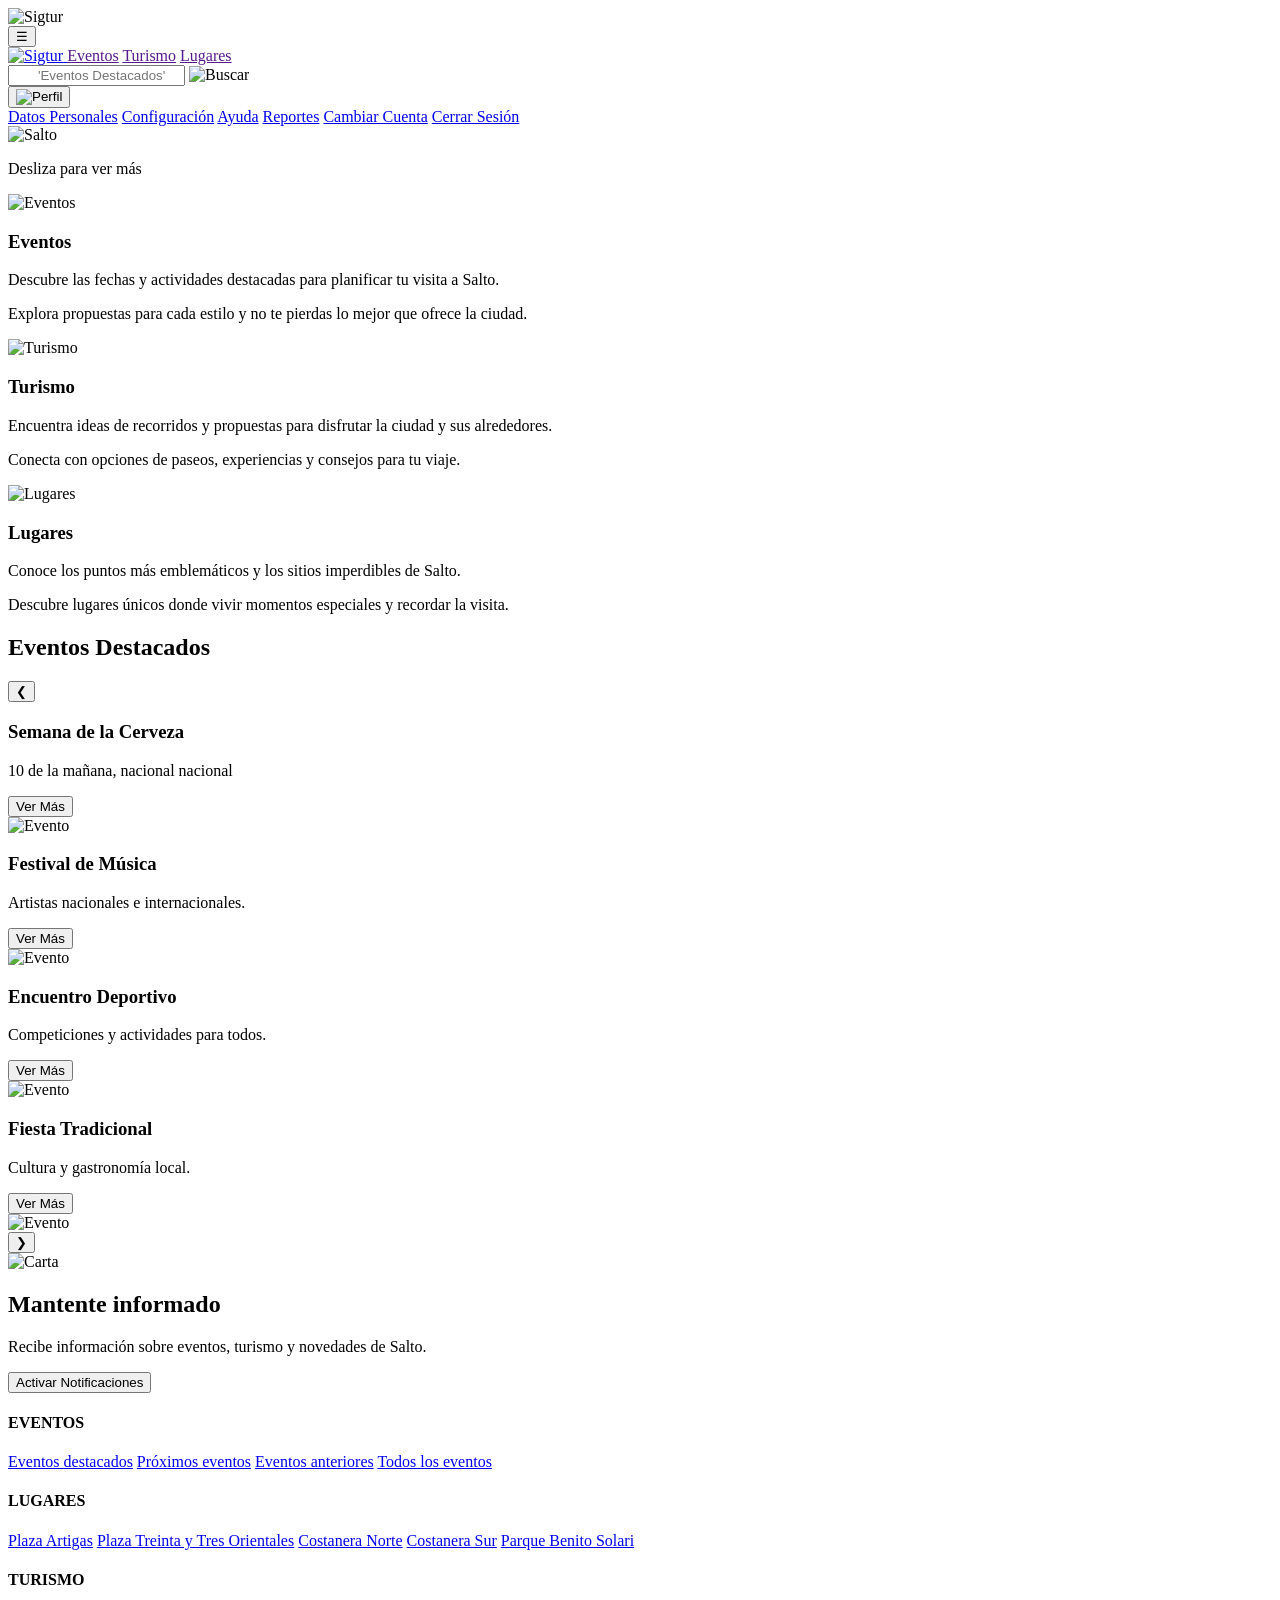
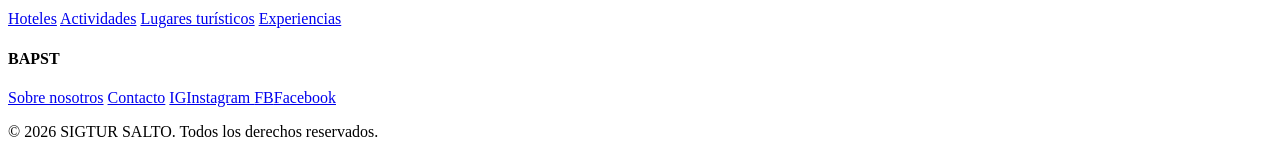
==== bapst proyecto/index.html @ 570cb385 "Add files via upload" ====
<!DOCTYPE html>
<html lang="es">

<head>
    <meta charset="UTF-8">
    <meta name="viewport" content="width=device-width, initial-scale=1.0">
    <title>Sigtur Salto</title>
    <link rel="icon" href="/img/logoblanco 1.png">
    <link rel="preconnect" href="https://fonts.googleapis.com">
    <link rel="preconnect" href="https://fonts.gstatic.com" crossorigin>
    <link
        href="https://fonts.googleapis.com/css2?family=Montserrat:wght@300;400;500;600;700;800&family=Poppins:wght@300;400;500;600;700&display=swap"
        rel="stylesheet">
    <link rel="stylesheet" href="/css/estilos.css">
    <link rel="stylesheet" href="/css/intro.css">
</head>

<body>
    <div class="intro">
        <img src="/img/logoblanco 1.png" alt="Sigtur">
    </div>
    <header class="menu-principal">
        <button class="hamburguesa">
            ☰
        </button>
        <nav class="menu">
            <a href="index.html" class="logo-link">
                <img src="/img/logoblanco 1.png" class="logo-menu" alt="Sigtur">
            </a>
            <a href="">Eventos</a>
            <a href="">Turismo</a>
            <a href="">Lugares</a>
        </nav>

        <div class="barra-busqueda">
            <input type="text" placeholder="       'Eventos Destacados'">
            <img src="/img/lupa.png" alt="Buscar">
        </div>

        <div class="perfil">
            <button class="perfil-btn">
                <img src="/img/user.png" alt="Perfil">
            </button>

            <div class="perfil-menu">
                <a href="#">Datos Personales</a>
                <a href="#">Configuración</a>
                <a href="#">Ayuda</a>
                <a href="#">Reportes</a>
                <a href="#">Cambiar Cuenta</a>
                <a href="#">Cerrar Sesión</a>
            </div>
        </div>

    </header>

    <section class="pantalla-inicio">
        <img class="imagen-inicio" src="/img/inicio.jpeg" alt="Salto">
        <div class="degradado-inferior"></div>
        <p class="texto-deslizar">
            Desliza para ver más
        </p>
    </section>


    <section class="seccion-features">

        <div class="feature">
            <img src="/img/eventos.jpeg" alt="Eventos">
            <h3>Eventos</h3>
            <p>Descubre las fechas y actividades destacadas para planificar tu visita a Salto.</p>
            <p>Explora propuestas para cada estilo y no te pierdas lo mejor que ofrece la ciudad.</p>
        </div>
        <div class="feature">
            <img src="/img/turismo.jpeg" alt="Turismo">
            <h3>Turismo</h3>
            <p>Encuentra ideas de recorridos y propuestas para disfrutar la ciudad y sus alrededores.</p>
            <p>Conecta con opciones de paseos, experiencias y consejos para tu viaje.</p>
        </div>
        <div class="feature">
            <img src="/img/lugares.jpeg" alt="Lugares">
            <h3>Lugares</h3>
            <p>Conoce los puntos más emblemáticos y los sitios imperdibles de Salto.</p>
            <p>Descubre lugares únicos donde vivir momentos especiales y recordar la visita.</p>
        </div>

    </section>

    <section class="seccion-eventos">
        <h2>Eventos Destacados</h2>
        <div class="carrusel">
            <button class="flecha izquierda">
                ❮
            </button>
            <div class="contenedor-slides">
                <div class="slide activo">
                    <div class="info-evento">
                        <h3>Semana de la Cerveza</h3>
                        <p>10 de la mañana, nacional nacional</p>
                        <button>Ver Más</button>
                    </div>
                    <img src="/img/evento1.jpg" alt="Evento">
                </div>
                <div class="slide">
                    <div class="info-evento">
                        <h3>Festival de Música</h3>
                        <p>Artistas nacionales e internacionales.</p>
                        <button>Ver Más</button>
                    </div>

                    <img src="/img/evento1.jpg" alt="Evento">
                </div>
                <div class="slide">
                    <div class="info-evento">
                        <h3>Encuentro Deportivo</h3>
                        <p>Competiciones y actividades para todos.</p>
                        <button>Ver Más</button>
                    </div>
                    <img src="/img/evento3.jpg" alt="Evento">
                </div>
                <div class="slide">
                    <div class="info-evento">
                        <h3>Fiesta Tradicional</h3>
                        <p>Cultura y gastronomía local.</p>
                        <button>Ver Más</button>
                    </div>
                    <img src="/img/evento4.jpg" alt="Evento">
                </div>
            </div>

            <button class="flecha derecha">
                ❯
            </button>

        </div>

        <div class="indicadores">
            <span class="indicador activo"></span>
            <span class="indicador"></span>
            <span class="indicador"></span>
            <span class="indicador"></span>
        </div>

    </section>

    <section class="seccion-notificaciones">

        <div class="contenedor-carta">
            <img src="/img/carta.png" alt="Carta" class="imagen-carta">
            <div class="texto-carta">
                <h2>Mantente informado</h2>
                <p>Recibe información sobre eventos, turismo y novedades de Salto.</p>
                <button>Activar Notificaciones</button>
            </div>
        </div>
    </section>

    <footer class="footer">
        <div class="footer-grid">
            <div class="footer-col">
                <h4>EVENTOS</h4>
                <a href="/html/eventos.html" class="footer-link">Eventos destacados</a>
                <a href="/html/eventos.html" class="footer-link">Próximos eventos</a>
                <a href="/html/eventos.html" class="footer-link">Eventos anteriores</a>
                <a href="/html/eventos.html" class="footer-link">Todos los eventos</a>
            </div>

            <div class="footer-col">
                <h4>LUGARES</h4>
                <a href="/html/plaza-artigas.html" class="footer-link">Plaza Artigas</a>
                <a href="/html/plaza-33.html" class="footer-link">Plaza Treinta y Tres Orientales</a>
                <a href="/html/costanera-norte.html" class="footer-link">Costanera Norte</a>
                <a href="/html/costanera-sur.html" class="footer-link">Costanera Sur</a>
                <a href="/html/plaza-flores.html" class="footer-link">Parque Benito Solari</a>
            </div>

            <div class="footer-col">
                <h4>TURISMO</h4>
                <a href="/html/lugares.html" class="footer-link">Hoteles</a>
                <a href="/html/lugares.html" class="footer-link">Actividades</a>
                <a href="/html/lugares.html" class="footer-link">Lugares turísticos</a>
                <a href="/html/lugares.html" class="footer-link">Experiencias</a>
            </div>

            <div class="footer-col footer-col--social">
                <h4>BAPST</h4>
                <a href="#" class="footer-link">Sobre nosotros</a>
                <a href="#" class="footer-link">Contacto</a>
                <a href="https://instagram.com/bapstuy" target="_blank" class="footer-link footer-link--icon">
                    <span class="social-icon">IG</span>Instagram
                </a>
                <a href="https://facebook.com/sigtur" target="_blank" class="footer-link footer-link--icon">
                    <span class="social-icon">FB</span>Facebook
                </a>
            </div>
        </div>
        </div>

        <div class="footer-bottom">
            <p>&copy; 2026 SIGTUR SALTO. Todos los derechos reservados.</p>
        </div>
    </footer>

    <script src="/js/script.js"></script>
</body>

</html>
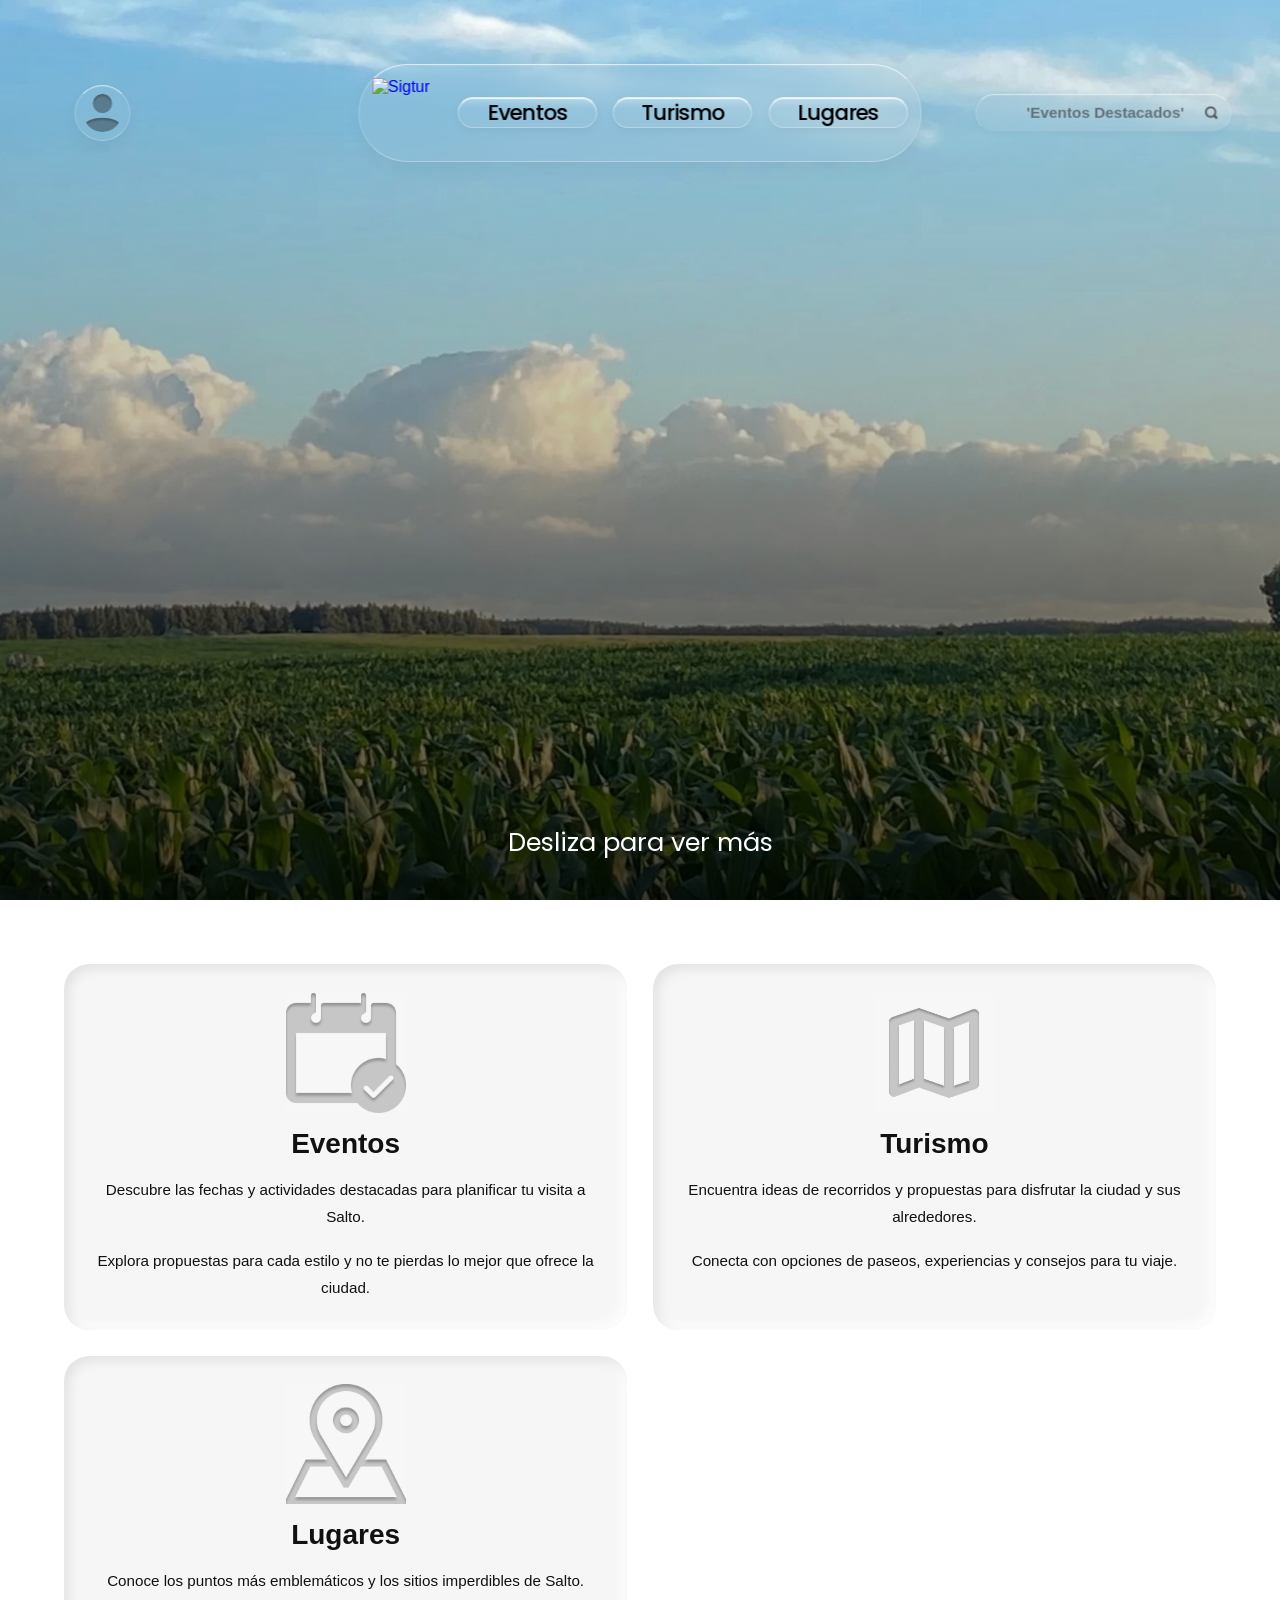
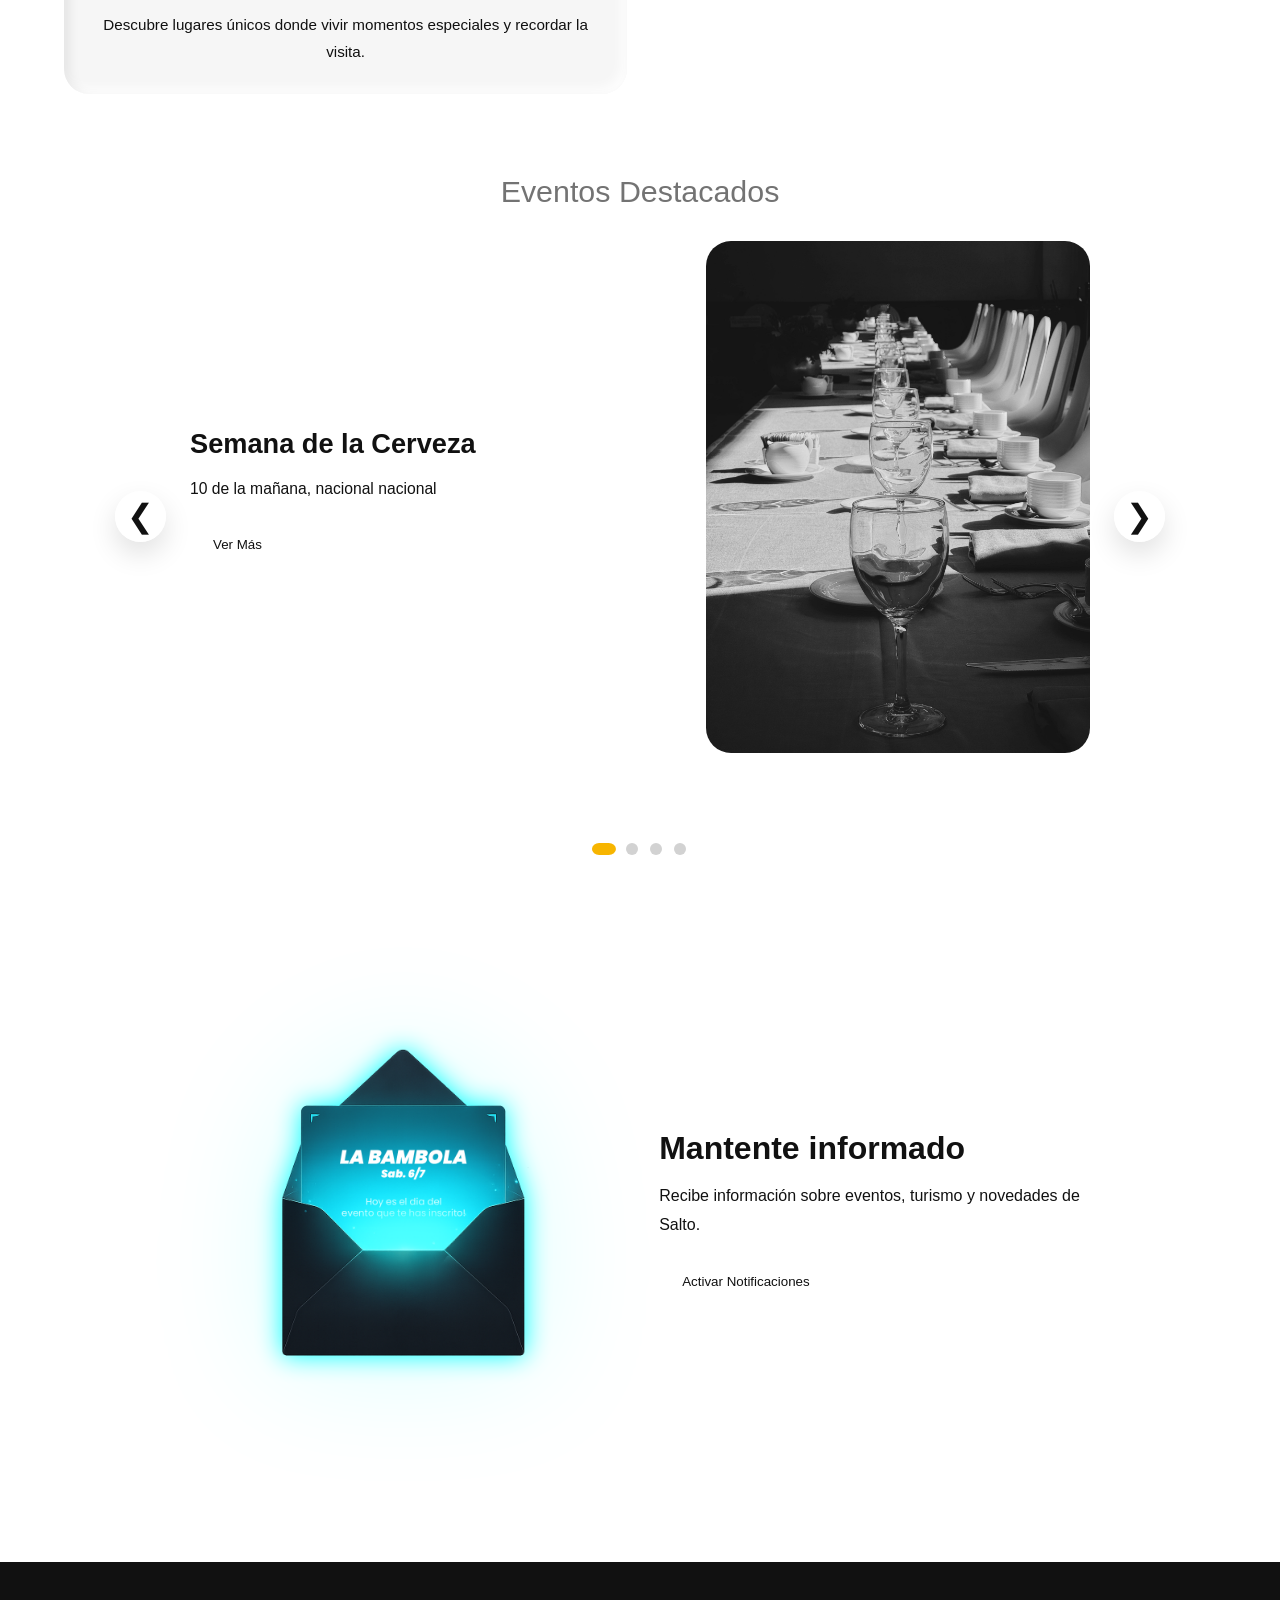
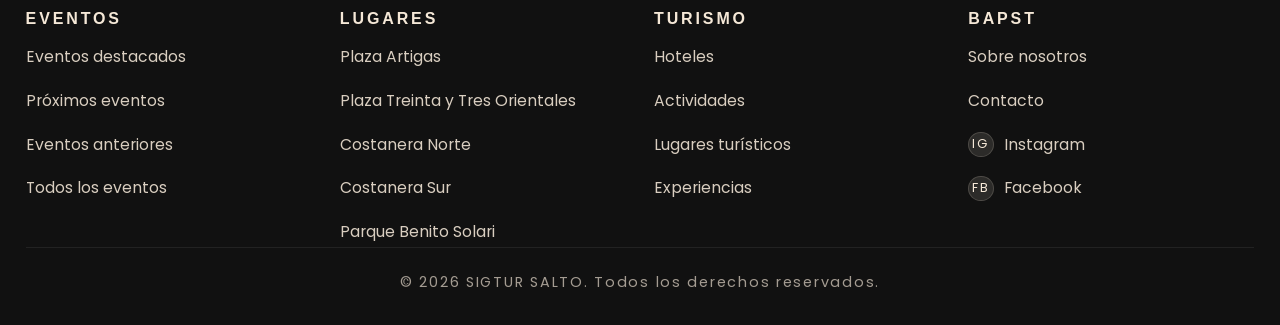
==== commit 719c8134: "actualizacion 16/06" ====
--- a/bapst proyecto/index.html
+++ b/bapst proyecto/index.html
@@ -1,207 +1,207 @@
-<!DOCTYPE html>
-<html lang="es">
-
-<head>
-    <meta charset="UTF-8">
-    <meta name="viewport" content="width=device-width, initial-scale=1.0">
-    <title>Sigtur Salto</title>
-    <link rel="icon" href="/img/logoblanco 1.png">
-    <link rel="preconnect" href="https://fonts.googleapis.com">
-    <link rel="preconnect" href="https://fonts.gstatic.com" crossorigin>
-    <link
-        href="https://fonts.googleapis.com/css2?family=Montserrat:wght@300;400;500;600;700;800&family=Poppins:wght@300;400;500;600;700&display=swap"
-        rel="stylesheet">
-    <link rel="stylesheet" href="/css/estilos.css">
-    <link rel="stylesheet" href="/css/intro.css">
-</head>
-
-<body>
-    <div class="intro">
-        <img src="/img/logoblanco 1.png" alt="Sigtur">
-    </div>
-    <header class="menu-principal">
-        <button class="hamburguesa">
-            ☰
-        </button>
-        <nav class="menu">
-            <a href="index.html" class="logo-link">
-                <img src="/img/logoblanco 1.png" class="logo-menu" alt="Sigtur">
-            </a>
-            <a href="">Eventos</a>
-            <a href="">Turismo</a>
-            <a href="">Lugares</a>
-        </nav>
-
-        <div class="barra-busqueda">
-            <input type="text" placeholder="       'Eventos Destacados'">
-            <img src="/img/lupa.png" alt="Buscar">
-        </div>
-
-        <div class="perfil">
-            <button class="perfil-btn">
-                <img src="/img/user.png" alt="Perfil">
-            </button>
-
-            <div class="perfil-menu">
-                <a href="#">Datos Personales</a>
-                <a href="#">Configuración</a>
-                <a href="#">Ayuda</a>
-                <a href="#">Reportes</a>
-                <a href="#">Cambiar Cuenta</a>
-                <a href="#">Cerrar Sesión</a>
-            </div>
-        </div>
-
-    </header>
-
-    <section class="pantalla-inicio">
-        <img class="imagen-inicio" src="/img/inicio.jpeg" alt="Salto">
-        <div class="degradado-inferior"></div>
-        <p class="texto-deslizar">
-            Desliza para ver más
-        </p>
-    </section>
-
-
-    <section class="seccion-features">
-
-        <div class="feature">
-            <img src="/img/eventos.jpeg" alt="Eventos">
-            <h3>Eventos</h3>
-            <p>Descubre las fechas y actividades destacadas para planificar tu visita a Salto.</p>
-            <p>Explora propuestas para cada estilo y no te pierdas lo mejor que ofrece la ciudad.</p>
-        </div>
-        <div class="feature">
-            <img src="/img/turismo.jpeg" alt="Turismo">
-            <h3>Turismo</h3>
-            <p>Encuentra ideas de recorridos y propuestas para disfrutar la ciudad y sus alrededores.</p>
-            <p>Conecta con opciones de paseos, experiencias y consejos para tu viaje.</p>
-        </div>
-        <div class="feature">
-            <img src="/img/lugares.jpeg" alt="Lugares">
-            <h3>Lugares</h3>
-            <p>Conoce los puntos más emblemáticos y los sitios imperdibles de Salto.</p>
-            <p>Descubre lugares únicos donde vivir momentos especiales y recordar la visita.</p>
-        </div>
-
-    </section>
-
-    <section class="seccion-eventos">
-        <h2>Eventos Destacados</h2>
-        <div class="carrusel">
-            <button class="flecha izquierda">
-                ❮
-            </button>
-            <div class="contenedor-slides">
-                <div class="slide activo">
-                    <div class="info-evento">
-                        <h3>Semana de la Cerveza</h3>
-                        <p>10 de la mañana, nacional nacional</p>
-                        <button>Ver Más</button>
-                    </div>
-                    <img src="/img/evento1.jpg" alt="Evento">
-                </div>
-                <div class="slide">
-                    <div class="info-evento">
-                        <h3>Festival de Música</h3>
-                        <p>Artistas nacionales e internacionales.</p>
-                        <button>Ver Más</button>
-                    </div>
-
-                    <img src="/img/evento1.jpg" alt="Evento">
-                </div>
-                <div class="slide">
-                    <div class="info-evento">
-                        <h3>Encuentro Deportivo</h3>
-                        <p>Competiciones y actividades para todos.</p>
-                        <button>Ver Más</button>
-                    </div>
-                    <img src="/img/evento3.jpg" alt="Evento">
-                </div>
-                <div class="slide">
-                    <div class="info-evento">
-                        <h3>Fiesta Tradicional</h3>
-                        <p>Cultura y gastronomía local.</p>
-                        <button>Ver Más</button>
-                    </div>
-                    <img src="/img/evento4.jpg" alt="Evento">
-                </div>
-            </div>
-
-            <button class="flecha derecha">
-                ❯
-            </button>
-
-        </div>
-
-        <div class="indicadores">
-            <span class="indicador activo"></span>
-            <span class="indicador"></span>
-            <span class="indicador"></span>
-            <span class="indicador"></span>
-        </div>
-
-    </section>
-
-    <section class="seccion-notificaciones">
-
-        <div class="contenedor-carta">
-            <img src="/img/carta.png" alt="Carta" class="imagen-carta">
-            <div class="texto-carta">
-                <h2>Mantente informado</h2>
-                <p>Recibe información sobre eventos, turismo y novedades de Salto.</p>
-                <button>Activar Notificaciones</button>
-            </div>
-        </div>
-    </section>
-
-    <footer class="footer">
-        <div class="footer-grid">
-            <div class="footer-col">
-                <h4>EVENTOS</h4>
-                <a href="/html/eventos.html" class="footer-link">Eventos destacados</a>
-                <a href="/html/eventos.html" class="footer-link">Próximos eventos</a>
-                <a href="/html/eventos.html" class="footer-link">Eventos anteriores</a>
-                <a href="/html/eventos.html" class="footer-link">Todos los eventos</a>
-            </div>
-
-            <div class="footer-col">
-                <h4>LUGARES</h4>
-                <a href="/html/plaza-artigas.html" class="footer-link">Plaza Artigas</a>
-                <a href="/html/plaza-33.html" class="footer-link">Plaza Treinta y Tres Orientales</a>
-                <a href="/html/costanera-norte.html" class="footer-link">Costanera Norte</a>
-                <a href="/html/costanera-sur.html" class="footer-link">Costanera Sur</a>
-                <a href="/html/plaza-flores.html" class="footer-link">Parque Benito Solari</a>
-            </div>
-
-            <div class="footer-col">
-                <h4>TURISMO</h4>
-                <a href="/html/lugares.html" class="footer-link">Hoteles</a>
-                <a href="/html/lugares.html" class="footer-link">Actividades</a>
-                <a href="/html/lugares.html" class="footer-link">Lugares turísticos</a>
-                <a href="/html/lugares.html" class="footer-link">Experiencias</a>
-            </div>
-
-            <div class="footer-col footer-col--social">
-                <h4>BAPST</h4>
-                <a href="#" class="footer-link">Sobre nosotros</a>
-                <a href="#" class="footer-link">Contacto</a>
-                <a href="https://instagram.com/bapstuy" target="_blank" class="footer-link footer-link--icon">
-                    <span class="social-icon">IG</span>Instagram
-                </a>
-                <a href="https://facebook.com/sigtur" target="_blank" class="footer-link footer-link--icon">
-                    <span class="social-icon">FB</span>Facebook
-                </a>
-            </div>
-        </div>
-        </div>
-
-        <div class="footer-bottom">
-            <p>&copy; 2026 SIGTUR SALTO. Todos los derechos reservados.</p>
-        </div>
-    </footer>
-
-    <script src="/js/script.js"></script>
-</body>
-
+<!DOCTYPE html>
+<html lang="es">
+
+<head>
+    <meta charset="UTF-8">
+    <meta name="viewport" content="width=device-width, initial-scale=1.0">
+    <title>Sigtur Salto</title>
+    <link rel="icon" href="/img/logoblanco 1.png">
+    <link rel="preconnect" href="https://fonts.googleapis.com">
+    <link rel="preconnect" href="https://fonts.gstatic.com" crossorigin>
+    <link
+        href="https://fonts.googleapis.com/css2?family=Montserrat:wght@300;400;500;600;700;800&family=Poppins:wght@300;400;500;600;700&display=swap"
+        rel="stylesheet">
+    <link rel="stylesheet" href="/css/estilos.css">
+    <link rel="stylesheet" href="/css/intro.css">
+</head>
+
+<body>
+    <div class="intro">
+        <img src="/img/logoblanco 1.png" alt="Sigtur">
+    </div>
+    <header class="menu-principal">
+        <button class="hamburguesa">
+            ☰
+        </button>
+        <nav class="menu">
+            <a href="index.html" class="logo-link">
+                <img src="/img/logoblanco 1.png" class="logo-menu" alt="Sigtur">
+            </a>
+            <a href="">Eventos</a>
+            <a href="">Turismo</a>
+            <a href="">Lugares</a>
+        </nav>
+
+        <div class="barra-busqueda">
+            <input type="text" placeholder="       'Eventos Destacados'">
+            <img src="/img/lupa.png" alt="Buscar">
+        </div>
+
+        <div class="perfil">
+            <button class="perfil-btn">
+                <img src="/img/user.png" alt="Perfil">
+            </button>
+
+            <div class="perfil-menu">
+                <a href="#">Datos Personales</a>
+                <a href="#">Configuración</a>
+                <a href="#">Ayuda</a>
+                <a href="#">Reportes</a>
+                <a href="#">Cambiar Cuenta</a>
+                <a href="#">Cerrar Sesión</a>
+            </div>
+        </div>
+
+    </header>
+
+    <section class="pantalla-inicio">
+        <img class="imagen-inicio" src="/img/inicio.jpeg" alt="Salto">
+        <div class="degradado-inferior"></div>
+        <p class="texto-deslizar">
+            Desliza para ver más
+        </p>
+    </section>
+
+
+    <section class="seccion-features">
+
+        <div class="feature">
+            <img src="/img/eventos.jpeg" alt="Eventos">
+            <h3>Eventos</h3>
+            <p>Descubre las fechas y actividades destacadas para planificar tu visita a Salto.</p>
+            <p>Explora propuestas para cada estilo y no te pierdas lo mejor que ofrece la ciudad.</p>
+        </div>
+        <div class="feature">
+            <img src="/img/turismo.jpeg" alt="Turismo">
+            <h3>Turismo</h3>
+            <p>Encuentra ideas de recorridos y propuestas para disfrutar la ciudad y sus alrededores.</p>
+            <p>Conecta con opciones de paseos, experiencias y consejos para tu viaje.</p>
+        </div>
+        <div class="feature">
+            <img src="/img/lugares.jpeg" alt="Lugares">
+            <h3>Lugares</h3>
+            <p>Conoce los puntos más emblemáticos y los sitios imperdibles de Salto.</p>
+            <p>Descubre lugares únicos donde vivir momentos especiales y recordar la visita.</p>
+        </div>
+
+    </section>
+
+    <section class="seccion-eventos">
+        <h2>Eventos Destacados</h2>
+        <div class="carrusel">
+            <button class="flecha izquierda">
+                ❮
+            </button>
+            <div class="contenedor-slides">
+                <div class="slide activo">
+                    <div class="info-evento">
+                        <h3>Semana de la Cerveza</h3>
+                        <p>10 de la mañana, nacional nacional</p>
+                        <button>Ver Más</button>
+                    </div>
+                    <img src="/img/evento1.jpg" alt="Evento">
+                </div>
+                <div class="slide">
+                    <div class="info-evento">
+                        <h3>Festival de Música</h3>
+                        <p>Artistas nacionales e internacionales.</p>
+                        <button>Ver Más</button>
+                    </div>
+
+                    <img src="/img/evento1.jpg" alt="Evento">
+                </div>
+                <div class="slide">
+                    <div class="info-evento">
+                        <h3>Encuentro Deportivo</h3>
+                        <p>Competiciones y actividades para todos.</p>
+                        <button>Ver Más</button>
+                    </div>
+                    <img src="/img/evento3.jpg" alt="Evento">
+                </div>
+                <div class="slide">
+                    <div class="info-evento">
+                        <h3>Fiesta Tradicional</h3>
+                        <p>Cultura y gastronomía local.</p>
+                        <button>Ver Más</button>
+                    </div>
+                    <img src="/img/evento4.jpg" alt="Evento">
+                </div>
+            </div>
+
+            <button class="flecha derecha">
+                ❯
+            </button>
+
+        </div>
+
+        <div class="indicadores">
+            <span class="indicador activo"></span>
+            <span class="indicador"></span>
+            <span class="indicador"></span>
+            <span class="indicador"></span>
+        </div>
+
+    </section>
+
+    <section class="seccion-notificaciones">
+
+        <div class="contenedor-carta">
+            <img src="/img/carta.png" alt="Carta" class="imagen-carta">
+            <div class="texto-carta">
+                <h2>Mantente informado</h2>
+                <p>Recibe información sobre eventos, turismo y novedades de Salto.</p>
+                <button>Activar Notificaciones</button>
+            </div>
+        </div>
+    </section>
+
+    <footer class="footer">
+        <div class="footer-grid">
+            <div class="footer-col">
+                <h4>EVENTOS</h4>
+                <a href="/html/eventos.html" class="footer-link">Eventos destacados</a>
+                <a href="/html/eventos.html" class="footer-link">Próximos eventos</a>
+                <a href="/html/eventos.html" class="footer-link">Eventos anteriores</a>
+                <a href="/html/eventos.html" class="footer-link">Todos los eventos</a>
+            </div>
+
+            <div class="footer-col">
+                <h4>LUGARES</h4>
+                <a href="/html/plaza-artigas.html" class="footer-link">Plaza Artigas</a>
+                <a href="/html/plaza-33.html" class="footer-link">Plaza Treinta y Tres Orientales</a>
+                <a href="/html/costanera-norte.html" class="footer-link">Costanera Norte</a>
+                <a href="/html/costanera-sur.html" class="footer-link">Costanera Sur</a>
+                <a href="/html/plaza-flores.html" class="footer-link">Parque Benito Solari</a>
+            </div>
+
+            <div class="footer-col">
+                <h4>TURISMO</h4>
+                <a href="/html/lugares.html" class="footer-link">Hoteles</a>
+                <a href="/html/lugares.html" class="footer-link">Actividades</a>
+                <a href="/html/lugares.html" class="footer-link">Lugares turísticos</a>
+                <a href="/html/lugares.html" class="footer-link">Experiencias</a>
+            </div>
+
+            <div class="footer-col footer-col--social">
+                <h4>BAPST</h4>
+                <a href="#" class="footer-link">Sobre nosotros</a>
+                <a href="#" class="footer-link">Contacto</a>
+                <a href="https://instagram.com/bapstuy" target="_blank" class="footer-link footer-link--icon">
+                    <span class="social-icon">IG</span>Instagram
+                </a>
+                <a href="https://facebook.com/sigtur" target="_blank" class="footer-link footer-link--icon">
+                    <span class="social-icon">FB</span>Facebook
+                </a>
+            </div>
+        </div>
+        </div>
+
+        <div class="footer-bottom">
+            <p>&copy; 2026 SIGTUR SALTO. Todos los derechos reservados.</p>
+        </div>
+    </footer>
+
+    <script src="/js/script.js"></script>
+</body>
+
 </html>
--- a/css/estilos.css
+++ b/css/estilos.css
@@ -0,0 +1,950 @@
+﻿* {
+    margin: 0;
+    padding: 0;
+    box-sizing: border-box;
+}
+
+:root {
+    --site-max-width: 1400px;
+    --section-gap: clamp(16px, 1.2vw, 30px);
+    --card-padding: clamp(1.8rem, 2vw, 2.5rem);
+    --menu-gap: clamp(14px, 1.2vw, 24px);
+    --menu-padding: clamp(0.75rem, 1vw, 1.6rem);
+    --button-font: clamp(1.35rem, 1.35vw, 2rem);
+    --control-size: clamp(2.8rem, 3.2vw, 4.2rem);
+    --text-lg: clamp(1rem, 1vw, 1.15rem);
+    --text-xl: clamp(1.75rem, 2vw, 2.4rem);
+    --text-xxl: clamp(2.1rem, 2.5vw, 3rem);
+}
+
+html {
+    scroll-behavior: smooth;
+}
+
+body {
+    font-family: 'Instrument Sans', sans-serif;
+    background: #ffffff;
+    overflow-x: hidden;
+    color: #111;
+}
+
+a {
+    text-decoration: none;
+}
+
+img {
+    display: block;
+    max-width: 100%;
+}
+
+/* excepiones de menu en fuentes */
+.menu a:not(.logo-link),
+.texto-deslizar,
+.perfil-menu a,
+.footer-brand p,
+.footer-link,
+.footer-bottom {
+    font-family: 'Poppins', sans-serif;
+}
+
+/* menu */
+.menu-principal {
+    position: absolute;
+    top: clamp(2rem, 2.5vw, 6rem);
+    left: 50%;
+    transform: translateX(-50%);
+    width: min(92%, 1380px);
+    display: flex;
+    justify-content: center;
+    align-items: center;
+    gap: var(--menu-gap);
+    z-index: 100;
+}
+
+.menu {
+    display: flex;
+    align-items: center;
+    gap: var(--menu-gap);
+    padding: var(--menu-padding);
+    border-radius: 999px;
+    background: rgba(255, 255, 255, .07);
+    backdrop-filter: blur(16px);
+    -webkit-backdrop-filter: blur(16px);
+    border-top: 1px solid rgba(255, 255, 255, 0.65);
+    border-left: 1px solid rgba(255, 255, 255, .20);
+    border-right: 1px solid rgba(255, 255, 255, .20);
+    border-bottom: 1px solid rgba(255, 255, 255, 0.3);
+    box-shadow: inset 0 1px 1px rgba(255, 255, 255, .15), 0 8px 18px rgba(0, 0, 0, .04);
+    margin: auto;
+}
+
+.hamburguesa {
+    display: none;
+    width: var(--control-size);
+    height: var(--control-size);
+    border: none;
+    border-radius: 20px;
+    background: rgba(255, 255, 255, .08);
+    backdrop-filter: blur(16px);
+    -webkit-backdrop-filter: blur(16px);
+    border-top: 1px solid rgba(255, 255, 255, .65);
+    border-left: 1px solid rgba(255, 255, 255, .20);
+    border-right: 1px solid rgba(255, 255, 255, .20);
+    border-bottom: 1px solid rgba(255, 255, 255, .3);
+    box-shadow:
+        inset 0 1px 1px rgba(255, 255, 255, .15),
+        0 8px 18px rgba(0, 0, 0, .04);
+    font-size: clamp(1.25rem, 2vw, 3rem);
+    cursor: pointer;
+    transition: .3s;
+}
+
+.hamburguesa:hover {
+    transform: scale(1.08);
+}
+
+/* logo */
+.logo-menu {
+    width: clamp(70px, 5vw, 95px);
+    height: clamp(70px, 5vw, 95px);
+    object-fit: contain;
+}
+
+.menu a.logo-link {
+    padding: 0;
+    background: none;
+    border: none;
+    box-shadow: none;
+}
+
+.menu a.logo-link:hover {
+    transform: none;
+    background: none;
+    box-shadow: none;
+}
+
+.menu a.logo-link::before {
+    display: none;
+}
+
+.menu a.logo-link .logo-menu {
+    transition: .35s;
+}
+
+.menu a.logo-link:hover .logo-menu {
+    transform: scale(1.1);
+}
+
+/* botones */
+.menu a:not(.logo-link) {
+    position: relative;
+    display: flex;
+    justify-content: center;
+    align-items: center;
+    height: clamp(1rem, 4vw, 1rem);
+    min-width: clamp(110px, 12vw, 140px);
+    padding: clamp(0.9rem, 1vw, 1.2rem) clamp(0.75rem, 0.8vw, 1rem);
+    border-radius: 22px;
+    text-decoration: none;
+    font-size: var(--button-font);
+    font-weight: 450;
+    line-height: 1.4;
+    letter-spacing: -0.05em;
+    color: #000000;
+    background: rgba(255, 255, 255, .03);
+    backdrop-filter: blur(24px);
+    border-top: 1px solid rgba(255, 255, 255, 0.65);
+    border-left: 1px solid rgba(255, 255, 255, .20);
+    border-right: 1px solid rgba(255, 255, 255, .20);
+    border-bottom: 1px solid rgba(255, 255, 255, 0.3);
+    box-shadow: inset 0 1px 1px rgba(255, 255, 255, .92), 0 3px 8px rgba(0, 0, 0, .05);
+    overflow: hidden;
+    transition: .4s ease;
+}
+
+.menu a:not(.logo-link)::before {
+    content: "";
+    position: absolute;
+    top: 0;
+    left: 0;
+    width: 100%;
+    height: 35%;
+    border-radius: 999px;
+    background: linear-gradient(to bottom, rgba(255, 255, 255, .25), transparent);
+}
+
+.menu a:not(.logo-link):hover,
+.menu a.pagina-activa {
+    background: linear-gradient(270deg, #f7b500, #ffc400, #ffd84d, #ffea70);
+    background-size: 300% 300%;
+    animation: hoverGradientShift 3s ease infinite;
+    color: black;
+    transform: scale(1.1);
+    box-shadow: 0 0 10px rgba(255, 196, 0, .6), 0 0 25px rgba(255, 196, 0, .4);
+}
+
+.barra-busqueda {
+    width: clamp(220px, 20vw, 300px);
+    height: clamp(2.4rem, 2.2vw, 3rem);
+    display: flex;
+    align-items: center;
+    padding: 0 12px;
+    border-radius: 100px;
+    background: rgba(255, 255, 255, .05);
+    backdrop-filter: blur(16px);
+    -webkit-backdrop-filter: blur(16px);
+    border-top: 1px solid rgba(255, 255, 255, .55);
+    border-left: 1px solid rgba(255, 255, 255, .18);
+    border-right: 1px solid rgba(255, 255, 255, .18);
+    border-bottom: 1px solid rgba(140, 140, 140, .08);
+    box-shadow:
+        inset 0 1px 1px rgba(255, 255, 255, .12),
+        0 2px 8px rgba(0, 0, 0, .03);
+}
+
+.menu-principal .barra-busqueda {
+    position: absolute;
+    right: clamp(1px, 4.5vw, 10px);
+    top: 50%;
+    transform: translateY(-50%);
+    z-index: 100;
+}
+
+.barra-busqueda input {
+    width: 100%;
+    height: 100%;
+    border: none;
+    outline: none;
+    background: transparent;
+    font-size: clamp(0.85rem, 1.2vw, 1rem);
+    font-weight: 700;
+    color: #0f0f0f;
+    padding-left: 8px;
+}
+
+.barra-busqueda input::placeholder {
+    color: rgba(40, 40, 40, .55);
+}
+
+.barra-busqueda img {
+    width: clamp(0.9rem, 1vw, 1rem);
+    height: clamp(0.9rem, 1vw, 1rem);
+    object-fit: contain;
+    opacity: .85;
+    cursor: pointer;
+    transition: transform 0.3s ease;
+}
+
+.barra-busqueda img:hover {
+    transform: scale(1.2);
+}
+
+.perfil {
+    position: absolute;
+    left: 3%;
+    top: 50%;
+    transform: translateY(-50%);
+}
+
+.perfil-btn {
+    width: clamp(3.5rem, 4vw, 5.3rem);
+    height: clamp(3.5rem, 4vw, 5.3rem);
+    display: flex;
+    justify-content: center;
+    align-items: center;
+    border-radius: 50px;
+    background: rgba(255, 255, 255, .07);
+    backdrop-filter: blur(16px);
+    -webkit-backdrop-filter: blur(16px);
+    border-top: 1px solid rgba(255, 255, 255, .65);
+    border-left: 1px solid rgba(255, 255, 255, .20);
+    border-right: 1px solid rgba(255, 255, 255, .20);
+    border-bottom: 1px solid rgba(255, 255, 255, .3);
+    box-shadow: inset 0 1px 1px rgba(255, 255, 255, .15), 0 8px 18px rgba(0, 0, 0, .04);
+    cursor: pointer;
+    transition:
+        transform .35s cubic-bezier(.22, .61, .36, 1),
+        box-shadow .35s ease;
+}
+
+.perfil-btn:hover {
+    transform: translateY(-4px) scale(1.08);
+    box-shadow: inset 0 1px 1px rgba(255, 255, 255, .2), 0 12px 28px rgba(0, 0, 0, .12);
+}
+
+.perfil-btn img {
+    width: 70%;
+    height: 70%;
+    object-fit: contain;
+    border-radius: 50px;
+}
+
+.perfil-menu {
+    position: absolute;
+    top: clamp(5.5rem, 4.2vw, 6rem);
+    left: 0;
+    width: clamp(200px, 16vw, 240px);
+    background: rgba(255, 255, 255, .08);
+    backdrop-filter: blur(5px);
+    border-radius: 20px;
+    border: 1px solid rgba(255, 255, 255, 0.5);
+    padding: 10px;
+    display: none;
+    flex-direction: column;
+    z-index: 999;
+}
+
+.perfil-menu a {
+    color: black;
+    padding: 12px 15px;
+    border-radius: 12px;
+    font-size: clamp(1rem, 1vw, 1.4rem);
+    font-weight: 450;
+    line-height: 1.7;
+    letter-spacing: -0.08em;
+    transition: .3s;
+}
+
+.perfil-menu a:hover {
+    background: rgba(255, 255, 255, .25);
+}
+
+.perfil.activo .perfil-menu {
+    display: flex;
+}
+
+/* inicio */
+.pantalla-inicio {
+    position: relative;
+    height: 100vh;
+}
+
+.imagen-inicio {
+    width: 100%;
+    height: 100%;
+    object-fit: cover;
+}
+
+.degradado-inferior {
+    position: absolute;
+    inset: 0;
+    background: linear-gradient(to top, rgba(0, 0, 0, .75), rgba(0, 0, 0, .25), transparent);
+}
+
+.texto-deslizar {
+    position: absolute;
+    bottom: clamp(1.5rem, 3vw, 2.5rem);
+    left: 50%;
+    transform: translateX(-50%);
+    color: white;
+    font-size: clamp(1.4rem, 2vw, 2.2rem);
+    font-weight: 400;
+    z-index: 2;
+    text-align: center;
+}
+
+/* features */
+.seccion-features {
+    width: min(90%, var(--site-max-width));
+    margin: clamp(4rem, 5vw, 7rem) auto;
+    display: grid;
+    grid-template-columns: repeat(3, minmax(0, 1fr));
+    gap: clamp(1.5rem, 2vw, 2.5rem);
+}
+
+.feature {
+    background: #f6f6f6;
+    border-radius: 25px;
+    padding: clamp(2rem, 2vw, 3rem);
+    text-align: center;
+    box-shadow: inset 5px 5px 12px rgba(0, 0, 0, .08), inset -5px -5px 12px rgba(255, 255, 255, .9);
+    transition: transform .45s ease, box-shadow .45s ease;
+}
+
+.feature:hover {
+    transform: translateY(-5px) scale(1.05);
+}
+
+.feature img {
+    width: clamp(90px, 10vw, 120px);
+    margin: auto;
+}
+
+.feature h3 {
+    margin-top: 15px;
+    font-size: clamp(1.75rem, 2vw, 2.6rem);
+    font-weight: 700;
+}
+
+.feature p {
+    margin-top: 1rem;
+    font-size: clamp(0.95rem, 0.95vw, 1.05rem);
+    line-height: 1.8;
+}
+
+/* eventos */
+.seccion-eventos {
+    width: min(90%, var(--site-max-width));
+    margin: clamp(5rem, 6vw, 8rem) auto;
+}
+
+.seccion-eventos h2 {
+    text-align: center;
+    margin-bottom: clamp(2rem, 2.5vw, 3rem);
+    font-size: clamp(1.9rem, 2vw, 2.4rem);
+    font-weight: 400;
+    color: rgba(0, 0, 0, .55);
+    position: relative;
+    z-index: 1;
+}
+
+.carrusel {
+    display: flex;
+    align-items: center;
+    justify-content: center;
+    gap: clamp(18px, 2vw, 30px);
+    flex-wrap: wrap;
+    margin-top: clamp(1.5rem, 1.5vw, 1.5rem);
+}
+
+.flecha {
+    border: none;
+    background: rgba(255, 255, 255, 0.9);
+    width: clamp(3.2rem, 3.5vw, 4rem);
+    height: clamp(3.2rem, 3.5vw, 4rem);
+    border-radius: 50%;
+    display: flex;
+    align-items: center;
+    justify-content: center;
+    color: #111;
+    font-size: clamp(2rem, 2vw, 3rem);
+    cursor: pointer;
+    box-shadow: 0 12px 28px rgba(0, 0, 0, 0.12);
+    transition: transform 0.25s ease, background 0.25s ease;
+}
+
+.flecha:hover {
+    transform: scale(1.08);
+    background: rgba(255, 255, 255, 1);
+}
+
+.contenedor-slides {
+    width: min(100%, 70vw);
+    max-width: 1000px;
+    position: relative;
+    min-height: 380px;
+    padding-bottom: clamp(2rem, 3vw, 3.5rem);
+}
+
+.slide {
+    display: none;
+    position: relative;
+    align-items: center;
+    justify-content: space-between;
+    gap: clamp(1.5rem, 2vw, 2.5rem);
+}
+
+.slide.activo {
+    display: flex;
+    animation: fadeSlide .75s ease;
+}
+
+.slide img {
+    width: clamp(260px, 35vw, 500px);
+    border-radius: 25px;
+    object-fit: cover;
+}
+
+.info-evento {
+    max-width: clamp(280px, 28vw, 420px);
+}
+
+.info-evento h3 {
+    font-size: clamp(1.7rem, 2vw, 2.4rem);
+    margin-bottom: 15px;
+}
+
+.info-evento p {
+    font-size: clamp(0.98rem, 0.95vw, 1.05rem);
+    line-height: 1.8;
+}
+
+.info-evento button,
+.texto-carta button {
+    margin-top: 20px;
+    padding: clamp(0.9rem, 1vw, 1.1rem) clamp(1.4rem, 1.8vw, 1.8rem);
+    border: none;
+    border-radius: 999px;
+    cursor: pointer;
+    background: transparent;
+    color: inherit;
+    transition: transform .45s ease, background .4s ease, box-shadow .4s ease, color .18s ease;
+}
+
+.info-evento button:hover,
+.texto-carta button:hover {
+    background: linear-gradient(270deg, #f7b500, #ffc400, #ffd84d, #ffea70);
+    background-size: 300% 300%;
+    animation: hoverGradientShift 6s ease infinite;
+    color: black;
+    transform: scale(1.1);
+    box-shadow: 0 0 10px rgba(255, 196, 0, .6), 0 0 25px rgba(255, 196, 0, .4);
+}
+
+.indicadores {
+    display: flex;
+    justify-content: center;
+    gap: clamp(8px, 1vw, 12px);
+    margin-top: clamp(3rem, 4vw, 5rem);
+}
+
+.indicador {
+    width: clamp(10px, 1vw, 12px);
+    height: clamp(10px, 1vw, 12px);
+    border-radius: 50%;
+    background: #d2d2d2;
+    cursor: pointer;
+    transition: transform 0.35s cubic-bezier(0.22, 1, 0.36, 1), background 0.25s ease, width 0.35s cubic-bezier(0.22, 1, 0.36, 1);
+}
+
+.indicador:hover {
+    transform: scale(1.2);
+}
+
+.indicador.activo {
+    background: #f7b500;
+    width: clamp(16px, 1.6vw, 22px);
+    transform: scaleX(1.2);
+    border-radius: 999px;
+}
+
+/* carta */
+.seccion-notificaciones {
+    padding: clamp(4rem, 5vw, 7rem) 0;
+}
+
+.contenedor-carta {
+    width: min(90%, var(--site-max-width));
+    margin: auto;
+    display: flex;
+    align-items: center;
+    justify-content: center;
+    gap: clamp(1.5rem, 3vw, 4rem);
+    flex-wrap: wrap;
+}
+
+.imagen-carta {
+    width: clamp(250px, 34vw, 500px);
+    filter: drop-shadow(0 0 13px #00ffff) drop-shadow(0 0 60px rgba(0, 255, 255, .15));
+    transition: .4s;
+}
+
+.imagen-carta:hover {
+    transform: translateY(-10px);
+}
+
+.texto-carta {
+    max-width: clamp(280px, 34vw, 520px);
+}
+
+.texto-carta h2 {
+    margin-bottom: 15px;
+    font-size: clamp(2rem, 2.2vw, 2.8rem);
+}
+
+.texto-carta p {
+    font-size: clamp(1rem, 1vw, 1.1rem);
+    line-height: 1.8;
+}
+
+/* FOOTER */
+.footer {
+    background: #111;
+    color: #d9c8b2;
+    padding: clamp(3rem, 3vw, 5rem) clamp(1.5rem, 2vw, 2.5rem) clamp(2rem, 2.5vw, 3.5rem);
+    margin-top: clamp(4rem, 5vw, 6rem);
+}
+
+.footer-grid {
+    display: grid;
+    grid-template-columns: repeat(4, minmax(160px, 1fr));
+    gap: clamp(1.75rem, 1.5vw, 2.8rem);
+    max-width: 1320px;
+    margin: 0 auto;
+}
+
+.footer-col {
+    display: flex;
+    flex-direction: column;
+    gap: 14px;
+}
+
+.footer-col h4 {
+    font-size: clamp(1rem, 1vw, 1.1rem);
+    letter-spacing: .18em;
+    text-transform: uppercase;
+    margin: 0;
+    color: #f5e8d7;
+}
+
+.footer-link {
+    color: rgba(245, 232, 216, .88);
+    text-decoration: none;
+    font-size: clamp(0.98rem, 0.95vw, 1rem);
+    line-height: 1.9;
+    transition: color .25s ease, transform .25s ease;
+}
+
+.footer-link:hover {
+    color: #fff;
+    transform: translateX(4px);
+}
+
+.footer-link--icon {
+    display: inline-flex;
+    align-items: center;
+    gap: 10px;
+}
+
+.social-icon {
+    display: inline-flex;
+    align-items: center;
+    justify-content: center;
+    width: clamp(24px, 2vw, 28px);
+    height: clamp(24px, 2vw, 28px);
+    border-radius: 50%;
+    background: rgba(245, 232, 216, .12);
+    border: 1px solid rgba(245, 232, 216, .16);
+    color: #f5e8d7;
+    font-size: clamp(0.8rem, 0.95vw, 0.9rem);
+    text-transform: uppercase;
+    letter-spacing: .18em;
+}
+
+.footer-bottom {
+    text-align: center;
+    padding-top: clamp(1.5rem, 1.8vw, 2.4rem);
+    border-top: 1px solid rgba(255, 255, 255, .08);
+    color: rgba(245, 232, 216, .7);
+    font-size: clamp(0.9rem, 0.95vw, 1rem);
+    letter-spacing: .12em;
+    opacity: .92;
+    font-family: Poppins, sans-serif;
+}
+
+@media(max-width:1120px) {
+    .footer-grid {
+        grid-template-columns: repeat(2, minmax(160px, 1fr));
+    }
+
+    .footer-brand {
+        grid-column: span 2;
+    }
+}
+
+@media(max-width:780px) {
+    .footer {
+        padding: clamp(2.5rem, 4vw, 3.5rem) clamp(1.2rem, 4vw, 2rem) clamp(1.5rem, 4vw, 2.2rem);
+    }
+
+    .footer-grid {
+        grid-template-columns: 1fr;
+        gap: clamp(1.5rem, 3vw, 2rem);
+    }
+
+    .footer-brand {
+        grid-column: span 1;
+    }
+
+    .footer-col h4 {
+        font-size: clamp(0.95rem, 1vw, 1rem);
+    }
+
+    .footer-link {
+        font-size: clamp(0.95rem, 1vw, 1rem);
+    }
+
+    .footer-bottom {
+        font-size: clamp(0.85rem, 1vw, 0.95rem);
+    }
+}
+
+@keyframes fade {
+    from {
+        opacity: 0;
+        transform: translateY(20px);
+    }
+
+    to {
+        opacity: 1;
+        transform: translateY(0);
+    }
+}
+
+@keyframes fadeSlide {
+    from {
+        opacity: 0;
+        transform: translateY(24px) scale(0.96);
+    }
+
+    60% {
+        opacity: 0.75;
+        transform: translateY(8px) scale(1.02);
+    }
+
+    to {
+        opacity: 1;
+        transform: translateY(0) scale(1);
+    }
+}
+
+@keyframes hoverGradientShift {
+    0% {
+        background-position: 0% 50%;
+    }
+
+    50% {
+        background-position: 100% 50%;
+    }
+
+    100% {
+        background-position: 0% 50%;
+    }
+}
+
+/* responsive */
+@media (min-width: 2560px) {
+    .menu-principal {
+        top: 6.5rem;
+        width: min(86%, 1650px);
+    }
+
+    .menu {
+        gap: 2rem;
+        padding: 1.4rem 2rem;
+    }
+
+    .feature {
+        padding: 3.5rem;
+    }
+
+    .contenedor-slides {
+        max-width: 1080px;
+    }
+
+    .imagen-carta {
+        width: clamp(340px, 24vw, 560px);
+    }
+}
+
+@media (min-width: 1921px) and (max-width: 2559px) {
+    .menu-principal {
+        top: 6rem;
+        width: min(90%, 1500px);
+    }
+
+    .menu {
+        gap: clamp(18px, 1.4vw, 26px);
+        padding: 1.3rem 1.8rem;
+    }
+
+    .feature {
+        padding: 3rem;
+    }
+}
+
+@media (min-width: 1367px) and (max-width: 1920px) {
+    .menu-principal {
+        top: 5rem;
+    }
+
+    .seccion-features {
+        grid-template-columns: repeat(3, minmax(0, 1fr));
+    }
+
+    .contenedor-slides {
+        width: 68vw;
+    }
+}
+
+@media (min-width: 901px) and (max-width: 1366px) {
+    .menu-principal {
+        top: 4rem;
+        width: min(94%, 1240px);
+    }
+
+    .seccion-features {
+        grid-template-columns: repeat(2, minmax(0, 1fr));
+        gap: clamp(1rem, 2vw, 2rem);
+    }
+
+    .feature {
+        padding: clamp(1.8rem, 2vw, 2.8rem);
+    }
+
+    .carrusel {
+        gap: clamp(14px, 2vw, 24px);
+    }
+
+    .contenedor-slides {
+        width: min(90%, 900px);
+    }
+
+    .slide {
+        gap: clamp(1rem, 2vw, 1.8rem);
+    }
+
+    .slide img {
+        width: clamp(220px, 30vw, 420px);
+    }
+}
+
+@media (max-width: 900px) {
+    .menu-principal {
+        top: 1.5rem;
+        width: 95%;
+    }
+
+    .hamburguesa {
+        display: flex;
+        justify-content: center;
+        align-items: center;
+        position: absolute;
+        right: 0;
+        top: 0;
+        z-index: 1002;
+    }
+
+    .menu {
+        position: absolute;
+        top: 80px;
+        right: 0;
+        left: auto;
+        width: clamp(240px, 62vw, 320px);
+        display: none;
+        flex-direction: column;
+        padding: 18px;
+        border-radius: 24px;
+        background: rgba(255, 255, 255, .08);
+        backdrop-filter: blur(18px);
+        transform: none;
+    }
+
+    .menu.activo {
+        display: flex;
+    }
+
+    .menu .logo-link {
+        display: none;
+    }
+
+    .menu a:not(.logo-link) {
+        width: 100%;
+        min-width: unset;
+        font-size: clamp(1rem, 1.2vw, 1.2rem);
+        padding: clamp(0.85rem, 1vw, 1rem);
+    }
+
+    .barra-busqueda {
+        position: absolute;
+        left: 70px;
+        top: 14px;
+        width: clamp(150px, 32vw, 220px);
+        height: clamp(2.4rem, 3vw, 2.8rem);
+    }
+
+    .perfil {
+        left: 0;
+        top: 0;
+        transform: none;
+    }
+
+    .perfil-btn {
+        width: clamp(2.8rem, 4vw, 3.6rem);
+        height: clamp(2.8rem, 4vw, 3.6rem);
+    }
+
+    .perfil-menu {
+        top: 70px;
+        width: clamp(180px, 40vw, 220px);
+    }
+
+    .perfil-menu a {
+        font-size: clamp(0.95rem, 1vw, 1.1rem);
+    }
+
+    .texto-deslizar {
+        font-size: clamp(1.1rem, 2.5vw, 1.6rem);
+    }
+
+    .seccion-features {
+        grid-template-columns: 1fr;
+    }
+
+    .feature {
+        padding: clamp(1.25rem, 2vw, 1.8rem);
+    }
+
+    .feature h3 {
+        font-size: clamp(1.4rem, 2vw, 1.9rem);
+    }
+
+    .feature p {
+        font-size: clamp(0.9rem, 1vw, 1rem);
+    }
+
+    .carrusel {
+        flex-direction: column;
+        gap: clamp(1rem, 2vw, 1.8rem);
+    }
+
+    .contenedor-slides {
+        width: 100%;
+    }
+
+    .slide {
+        flex-direction: column;
+        align-items: center;
+    }
+
+    .slide img {
+        width: 100%;
+        max-width: clamp(260px, 60vw, 420px);
+    }
+
+    .info-evento {
+        width: 100%;
+    }
+
+    .seccion-notificaciones {
+        padding: clamp(3rem, 4vw, 4.5rem) 0;
+    }
+
+    .contenedor-carta {
+        flex-direction: column;
+        align-items: center;
+        text-align: center;
+        gap: clamp(1.5rem, 4vw, 3rem);
+    }
+
+    .imagen-carta {
+        width: clamp(220px, 60vw, 380px);
+    }
+
+    .texto-carta {
+        max-width: clamp(280px, 80vw, 460px);
+    }
+
+    .footer {
+        padding: clamp(2.5rem, 4vw, 3.5rem) clamp(1rem, 4vw, 1.8rem) clamp(1.5rem, 4vw, 2.2rem);
+    }
+
+    .footer-grid {
+        grid-template-columns: 1fr;
+        gap: clamp(1.25rem, 3vw, 1.8rem);
+    }
+
+    .footer-bottom {
+        font-size: clamp(0.8rem, 1vw, 0.95rem);
+    }
+}
--- a/css/intro.css
+++ b/css/intro.css
@@ -0,0 +1,46 @@
+﻿.intro {
+ position: fixed;
+ top: 0;
+ left: 0;
+ width: 100%;
+ height: 100vh;
+ display: flex;
+ justify-content: center;
+ align-items: center;
+ z-index: 9999;
+ /* animacion gradient */
+ background: linear-gradient(270deg, #0c0c0c, #2b4346, #1a2a3a, #0c0c0c);
+ background-size: 800% 800%;
+ animation: gradientShift 8s linear infinite, fadeOut 0.8s forwards;
+ animation-delay: 0s, 0.8s;
+}
+
+.intro img {
+ width: clamp(200px, 14vw, 250px);
+ animation: logoAnim 1.5s ease;
+}
+
+@keyframes fadeOut {
+ to {
+ opacity: 0;
+ visibility: hidden;
+ }
+}
+
+@keyframes logoAnim {
+ from {
+ opacity: 0;
+ transform: scale(0.4);
+ }
+
+ to {
+ opacity: 1;
+ transform: scale(1.5);
+ }
+}
+
+@keyframes gradientShift {
+ 0% { background-position: 0% 50%; }
+ 50% { background-position: 100% 50%; }
+ 100% { background-position: 0% 50%; }
+}
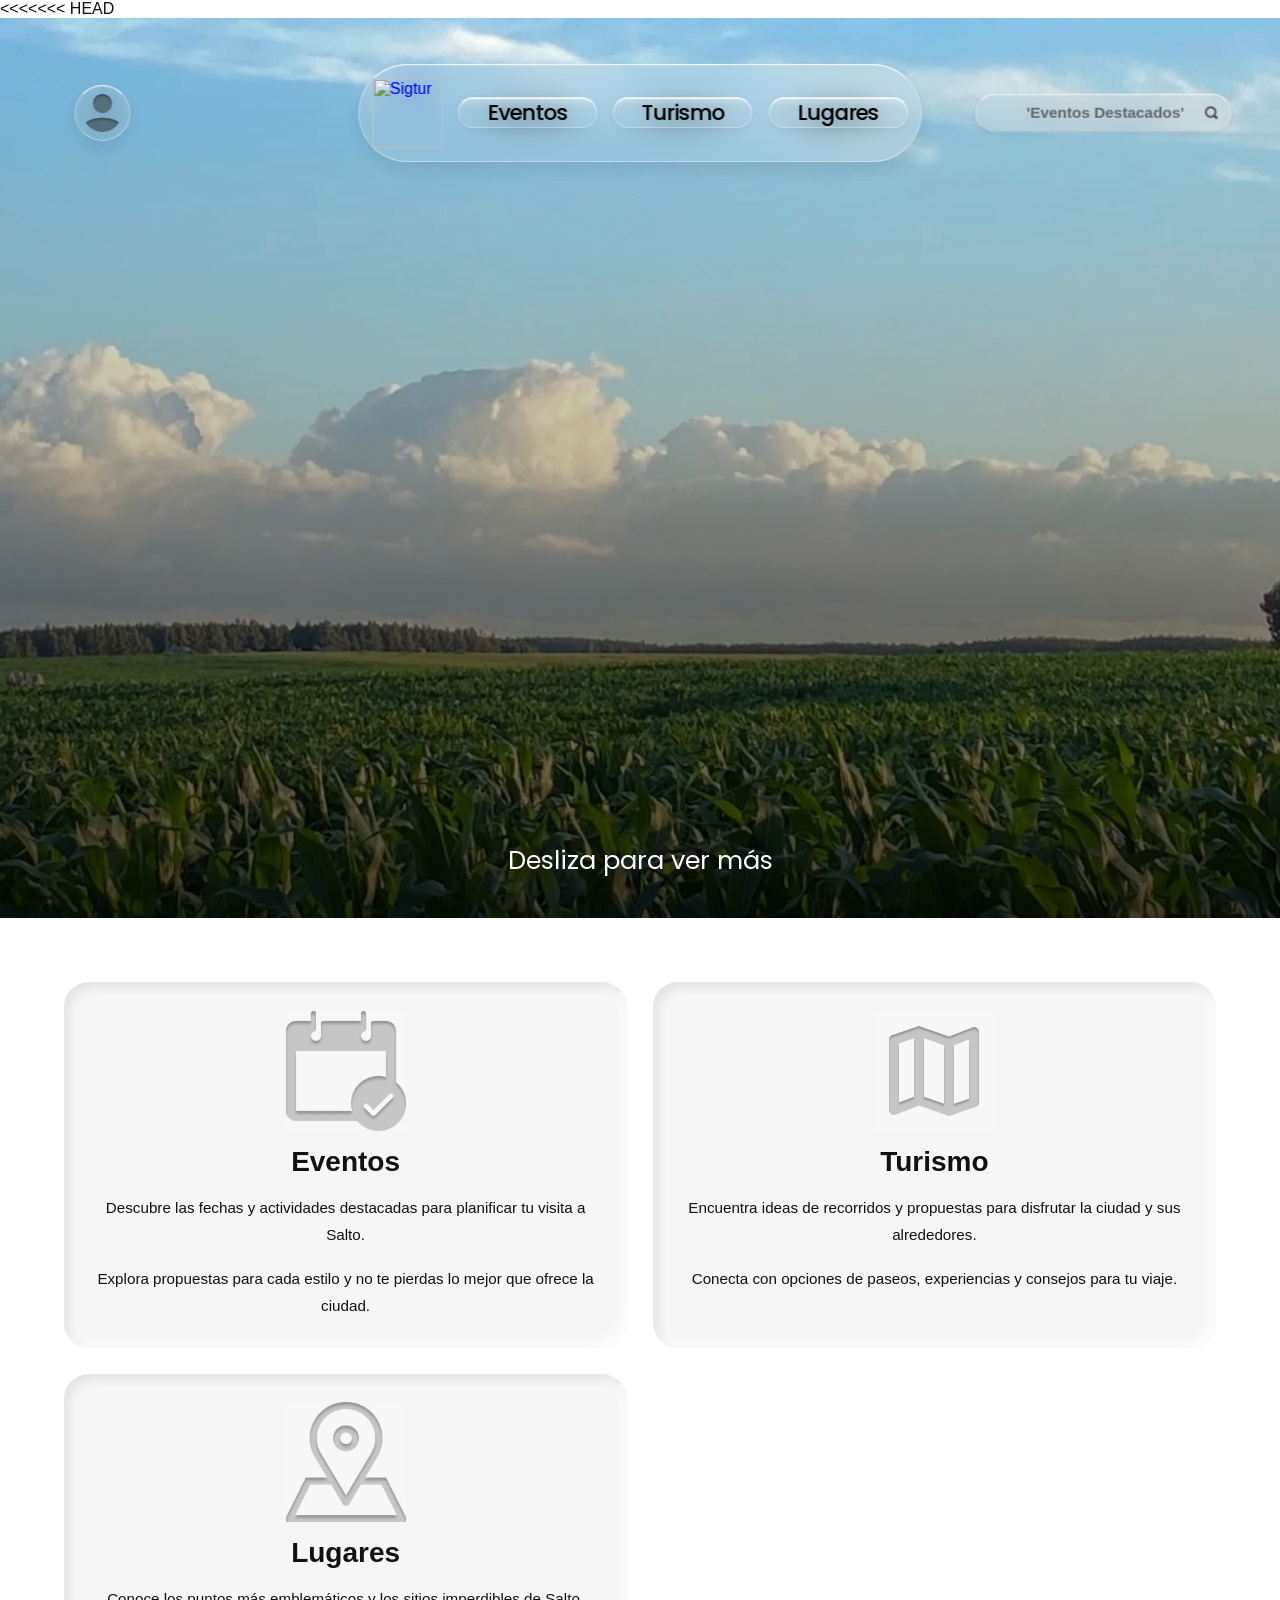
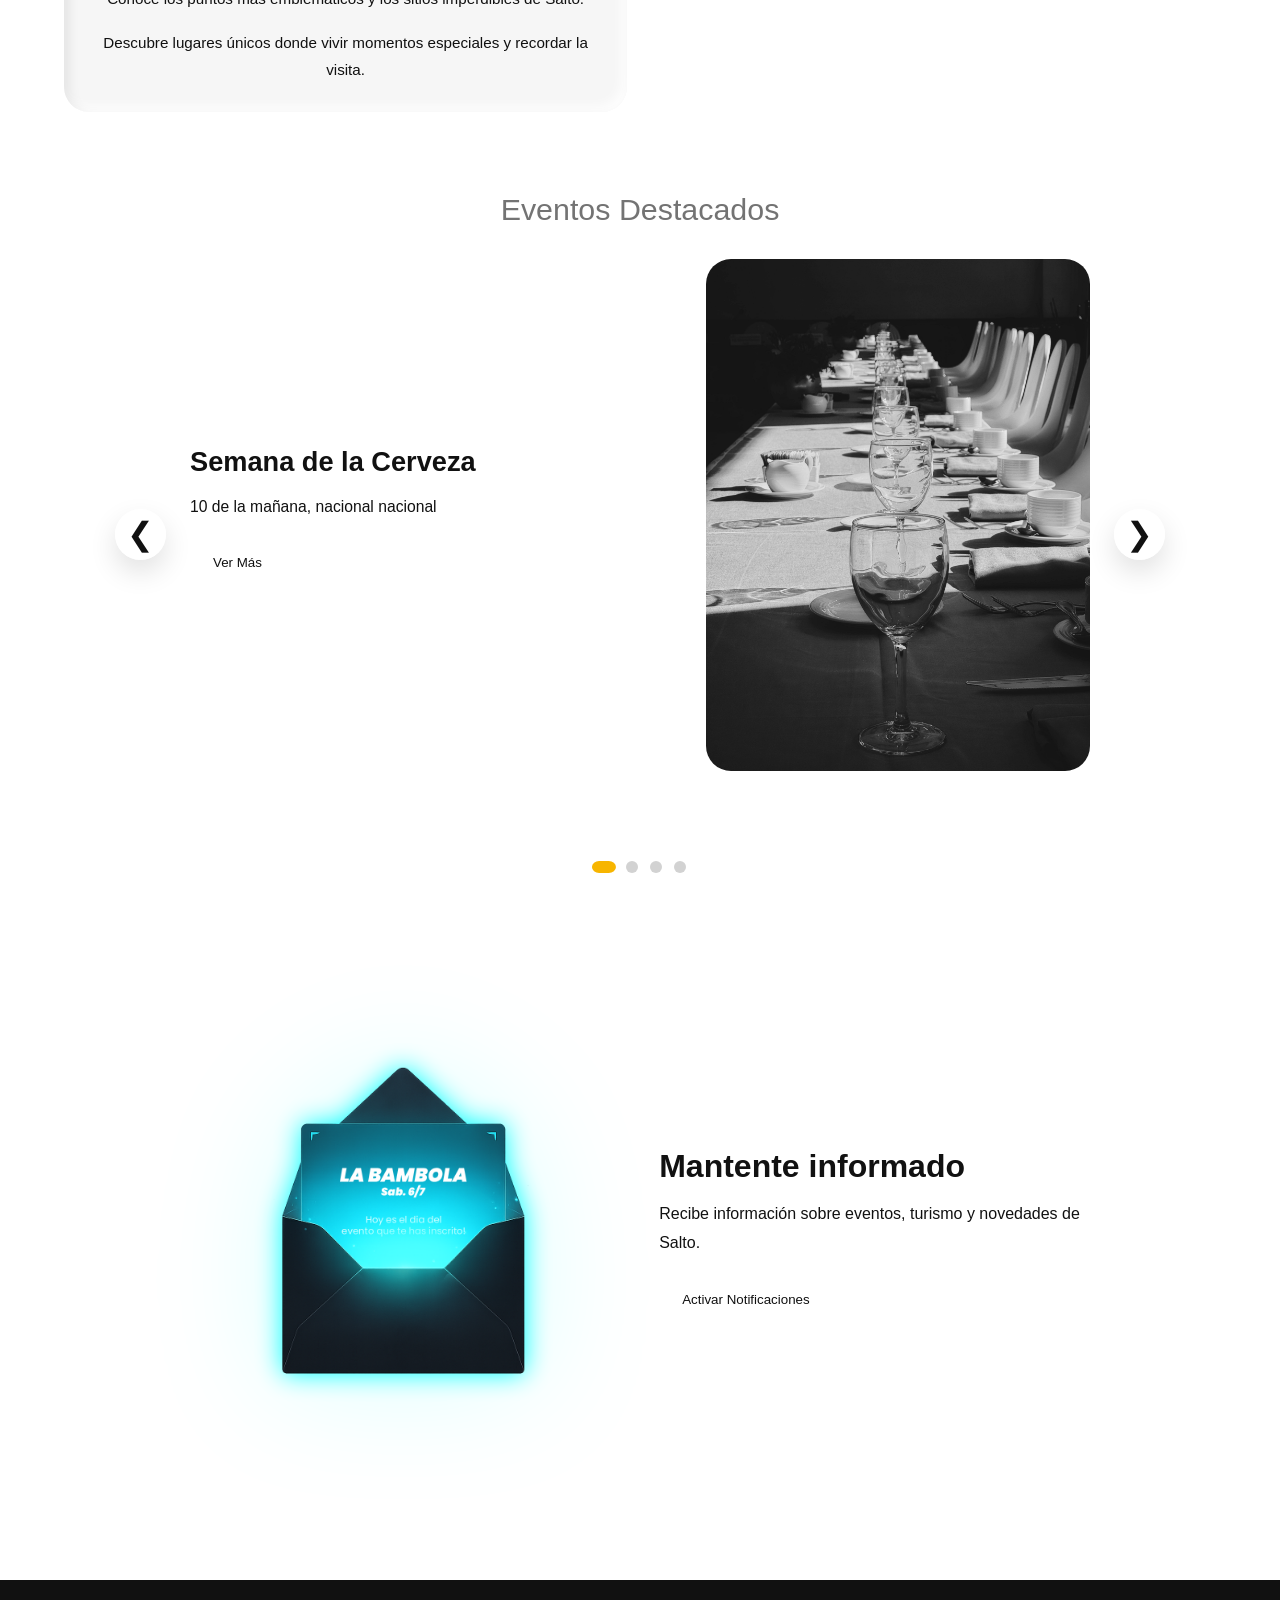
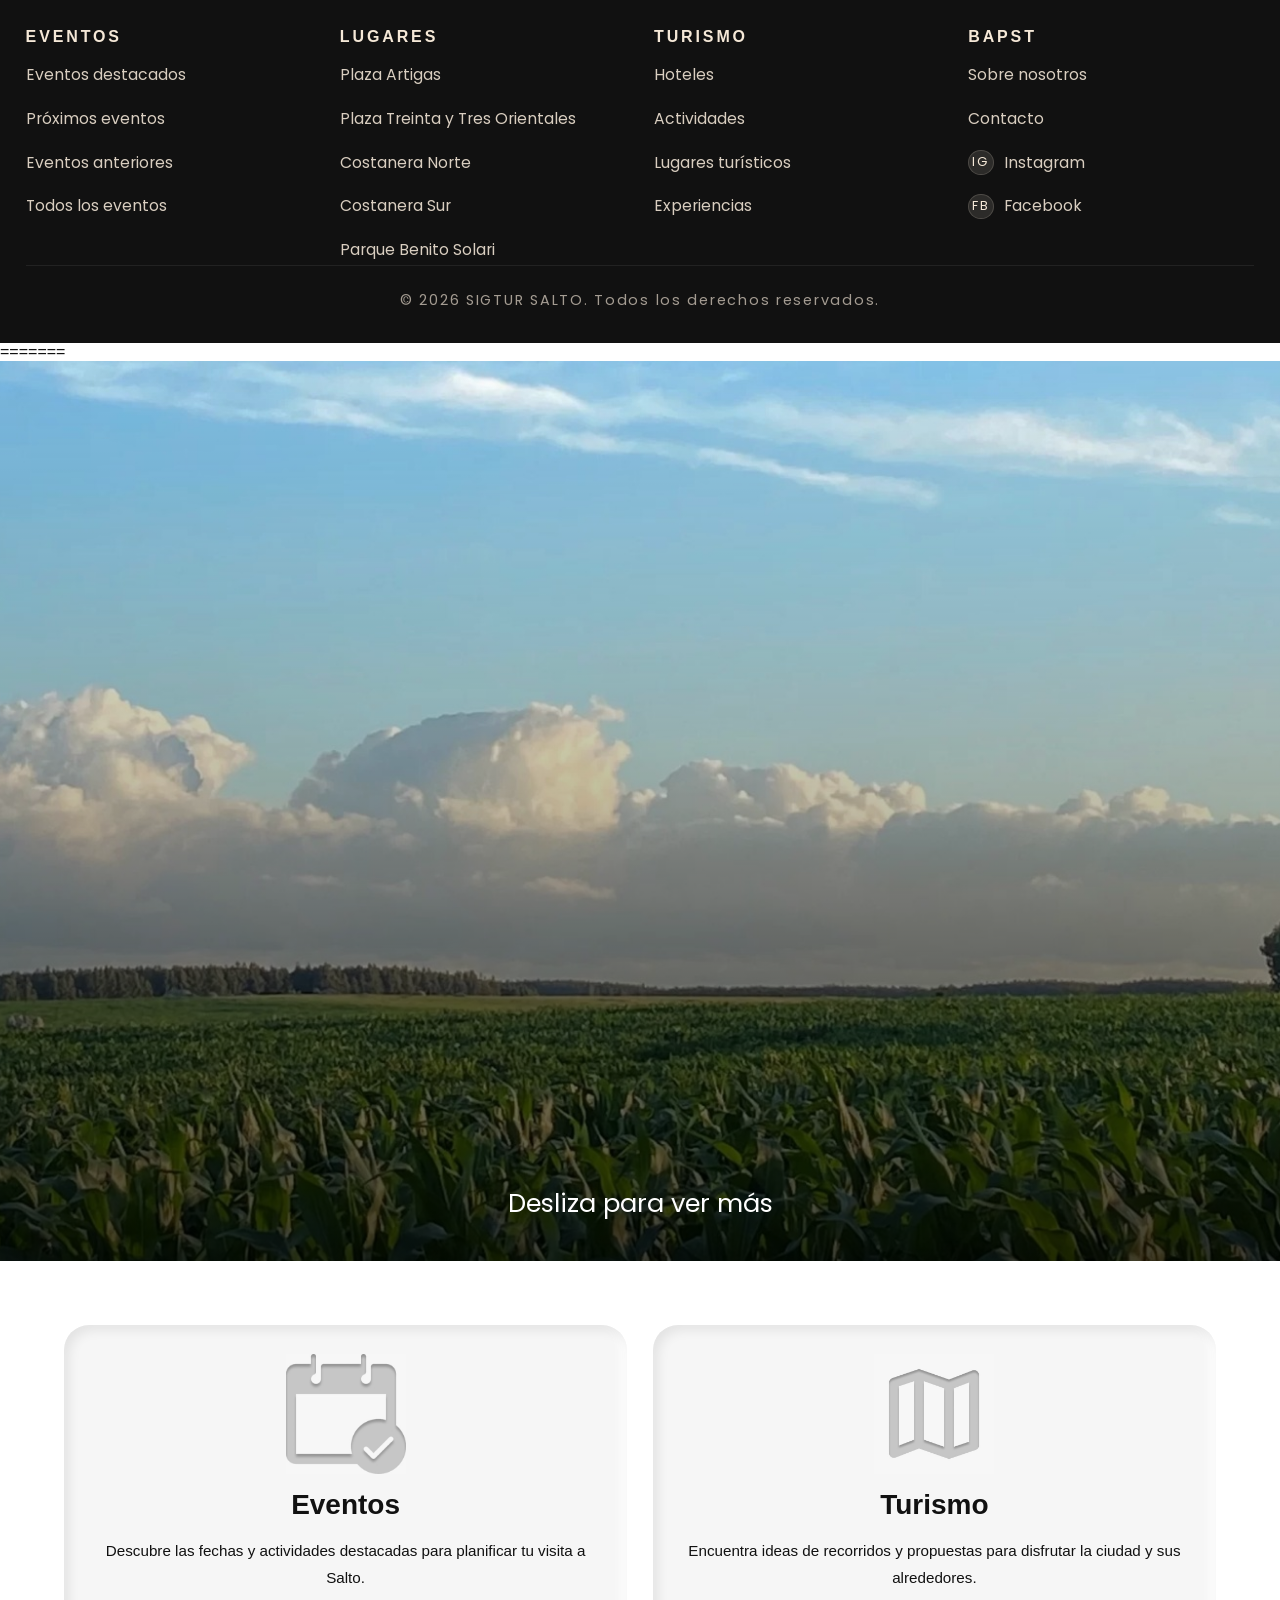
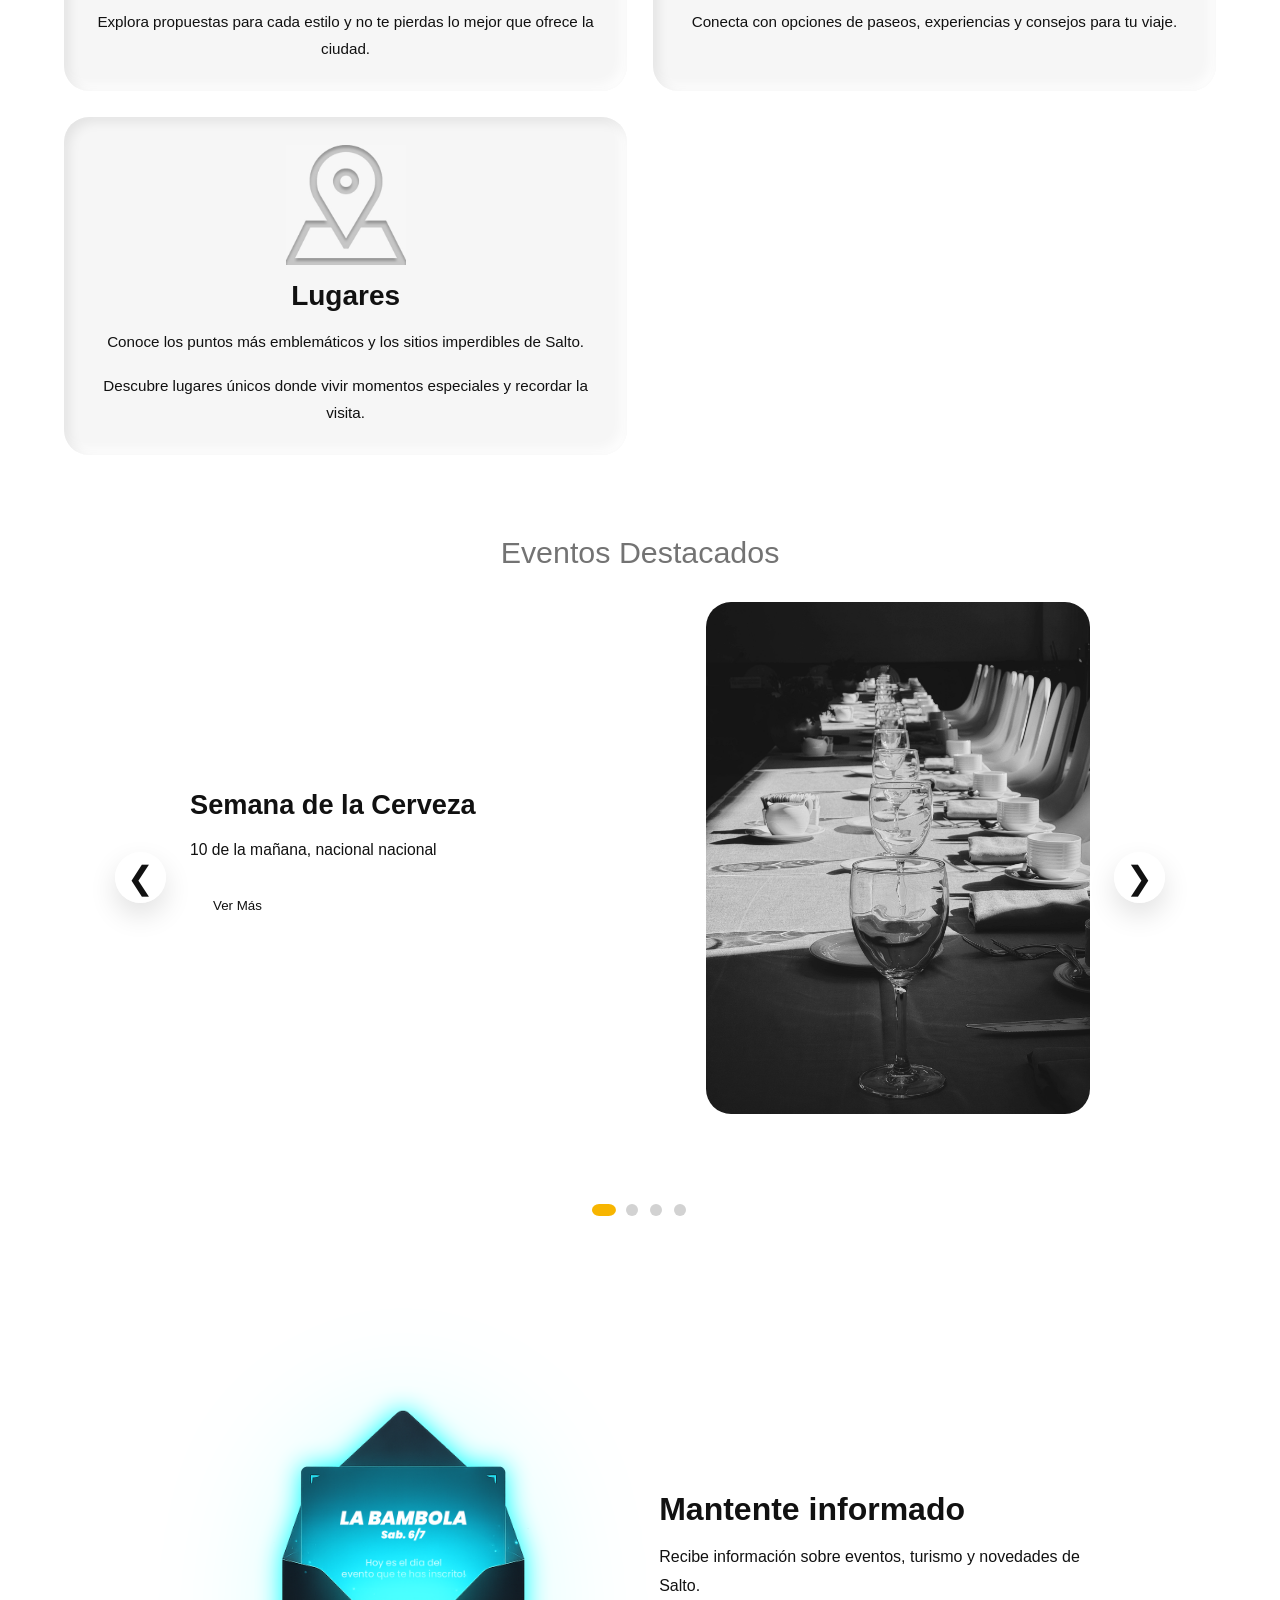
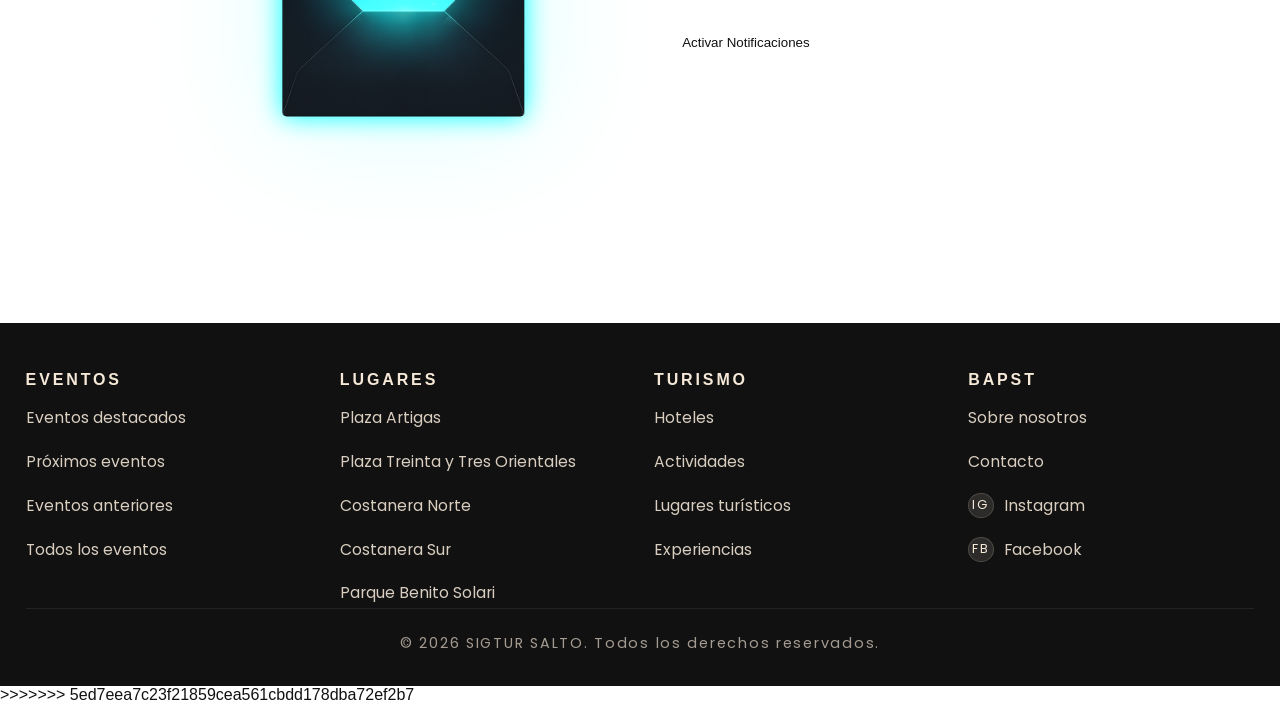
==== commit 5f2d8e04: "Actualizacion 16/6" ====
--- a/bapst proyecto/index.html
+++ b/bapst proyecto/index.html
@@ -1,3 +1,4 @@
+<<<<<<< HEAD
 <!DOCTYPE html>
 <html lang="es">
 
@@ -204,4 +205,212 @@
     <script src="/js/script.js"></script>
 </body>
 
+=======
+<!DOCTYPE html>
+<html lang="es">
+
+<head>
+    <meta charset="UTF-8">
+    <meta name="viewport" content="width=device-width, initial-scale=1.0">
+    <title>Sigtur Salto</title>
+    <link rel="icon" href="/img/logoblanco 1.png">
+    <link rel="preconnect" href="https://fonts.googleapis.com">
+    <link rel="preconnect" href="https://fonts.gstatic.com" crossorigin>
+    <link
+        href="https://fonts.googleapis.com/css2?family=Montserrat:wght@300;400;500;600;700;800&family=Poppins:wght@300;400;500;600;700&display=swap"
+        rel="stylesheet">
+    <link rel="stylesheet" href="/css/estilos.css">
+    <link rel="stylesheet" href="/css/intro.css">
+</head>
+
+<body>
+    <div class="intro">
+        <img src="/img/logoblanco 1.png" alt="Sigtur">
+    </div>
+    <header class="menu-principal">
+        <button class="hamburguesa">
+            ☰
+        </button>
+        <nav class="menu">
+            <a href="index.html" class="logo-link">
+                <img src="/img/logoblanco 1.png" class="logo-menu" alt="Sigtur">
+            </a>
+            <a href="">Eventos</a>
+            <a href="">Turismo</a>
+            <a href="">Lugares</a>
+        </nav>
+
+        <div class="barra-busqueda">
+            <input type="text" placeholder="       'Eventos Destacados'">
+            <img src="/img/lupa.png" alt="Buscar">
+        </div>
+
+        <div class="perfil">
+            <button class="perfil-btn">
+                <img src="/img/user.png" alt="Perfil">
+            </button>
+
+            <div class="perfil-menu">
+                <a href="#">Datos Personales</a>
+                <a href="#">Configuración</a>
+                <a href="#">Ayuda</a>
+                <a href="#">Reportes</a>
+                <a href="#">Cambiar Cuenta</a>
+                <a href="#">Cerrar Sesión</a>
+            </div>
+        </div>
+
+    </header>
+
+    <section class="pantalla-inicio">
+        <img class="imagen-inicio" src="/img/inicio.jpeg" alt="Salto">
+        <div class="degradado-inferior"></div>
+        <p class="texto-deslizar">
+            Desliza para ver más
+        </p>
+    </section>
+
+
+    <section class="seccion-features">
+
+        <div class="feature">
+            <img src="/img/eventos.jpeg" alt="Eventos">
+            <h3>Eventos</h3>
+            <p>Descubre las fechas y actividades destacadas para planificar tu visita a Salto.</p>
+            <p>Explora propuestas para cada estilo y no te pierdas lo mejor que ofrece la ciudad.</p>
+        </div>
+        <div class="feature">
+            <img src="/img/turismo.jpeg" alt="Turismo">
+            <h3>Turismo</h3>
+            <p>Encuentra ideas de recorridos y propuestas para disfrutar la ciudad y sus alrededores.</p>
+            <p>Conecta con opciones de paseos, experiencias y consejos para tu viaje.</p>
+        </div>
+        <div class="feature">
+            <img src="/img/lugares.jpeg" alt="Lugares">
+            <h3>Lugares</h3>
+            <p>Conoce los puntos más emblemáticos y los sitios imperdibles de Salto.</p>
+            <p>Descubre lugares únicos donde vivir momentos especiales y recordar la visita.</p>
+        </div>
+
+    </section>
+
+    <section class="seccion-eventos">
+        <h2>Eventos Destacados</h2>
+        <div class="carrusel">
+            <button class="flecha izquierda">
+                ❮
+            </button>
+            <div class="contenedor-slides">
+                <div class="slide activo">
+                    <div class="info-evento">
+                        <h3>Semana de la Cerveza</h3>
+                        <p>10 de la mañana, nacional nacional</p>
+                        <button>Ver Más</button>
+                    </div>
+                    <img src="/img/evento1.jpg" alt="Evento">
+                </div>
+                <div class="slide">
+                    <div class="info-evento">
+                        <h3>Festival de Música</h3>
+                        <p>Artistas nacionales e internacionales.</p>
+                        <button>Ver Más</button>
+                    </div>
+
+                    <img src="/img/evento1.jpg" alt="Evento">
+                </div>
+                <div class="slide">
+                    <div class="info-evento">
+                        <h3>Encuentro Deportivo</h3>
+                        <p>Competiciones y actividades para todos.</p>
+                        <button>Ver Más</button>
+                    </div>
+                    <img src="/img/evento3.jpg" alt="Evento">
+                </div>
+                <div class="slide">
+                    <div class="info-evento">
+                        <h3>Fiesta Tradicional</h3>
+                        <p>Cultura y gastronomía local.</p>
+                        <button>Ver Más</button>
+                    </div>
+                    <img src="/img/evento4.jpg" alt="Evento">
+                </div>
+            </div>
+
+            <button class="flecha derecha">
+                ❯
+            </button>
+
+        </div>
+
+        <div class="indicadores">
+            <span class="indicador activo"></span>
+            <span class="indicador"></span>
+            <span class="indicador"></span>
+            <span class="indicador"></span>
+        </div>
+
+    </section>
+
+    <section class="seccion-notificaciones">
+
+        <div class="contenedor-carta">
+            <img src="/img/carta.png" alt="Carta" class="imagen-carta">
+            <div class="texto-carta">
+                <h2>Mantente informado</h2>
+                <p>Recibe información sobre eventos, turismo y novedades de Salto.</p>
+                <button>Activar Notificaciones</button>
+            </div>
+        </div>
+    </section>
+
+    <footer class="footer">
+        <div class="footer-grid">
+            <div class="footer-col">
+                <h4>EVENTOS</h4>
+                <a href="/html/eventos.html" class="footer-link">Eventos destacados</a>
+                <a href="/html/eventos.html" class="footer-link">Próximos eventos</a>
+                <a href="/html/eventos.html" class="footer-link">Eventos anteriores</a>
+                <a href="/html/eventos.html" class="footer-link">Todos los eventos</a>
+            </div>
+
+            <div class="footer-col">
+                <h4>LUGARES</h4>
+                <a href="/html/plaza-artigas.html" class="footer-link">Plaza Artigas</a>
+                <a href="/html/plaza-33.html" class="footer-link">Plaza Treinta y Tres Orientales</a>
+                <a href="/html/costanera-norte.html" class="footer-link">Costanera Norte</a>
+                <a href="/html/costanera-sur.html" class="footer-link">Costanera Sur</a>
+                <a href="/html/plaza-flores.html" class="footer-link">Parque Benito Solari</a>
+            </div>
+
+            <div class="footer-col">
+                <h4>TURISMO</h4>
+                <a href="/html/lugares.html" class="footer-link">Hoteles</a>
+                <a href="/html/lugares.html" class="footer-link">Actividades</a>
+                <a href="/html/lugares.html" class="footer-link">Lugares turísticos</a>
+                <a href="/html/lugares.html" class="footer-link">Experiencias</a>
+            </div>
+
+            <div class="footer-col footer-col--social">
+                <h4>BAPST</h4>
+                <a href="#" class="footer-link">Sobre nosotros</a>
+                <a href="#" class="footer-link">Contacto</a>
+                <a href="https://instagram.com/bapstuy" target="_blank" class="footer-link footer-link--icon">
+                    <span class="social-icon">IG</span>Instagram
+                </a>
+                <a href="https://facebook.com/sigtur" target="_blank" class="footer-link footer-link--icon">
+                    <span class="social-icon">FB</span>Facebook
+                </a>
+            </div>
+        </div>
+        </div>
+
+        <div class="footer-bottom">
+            <p>&copy; 2026 SIGTUR SALTO. Todos los derechos reservados.</p>
+        </div>
+    </footer>
+
+    <script src="/js/script.js"></script>
+</body>
+
+>>>>>>> 5ed7eea7c23f21859cea561cbdd178dba72ef2b7
 </html>
